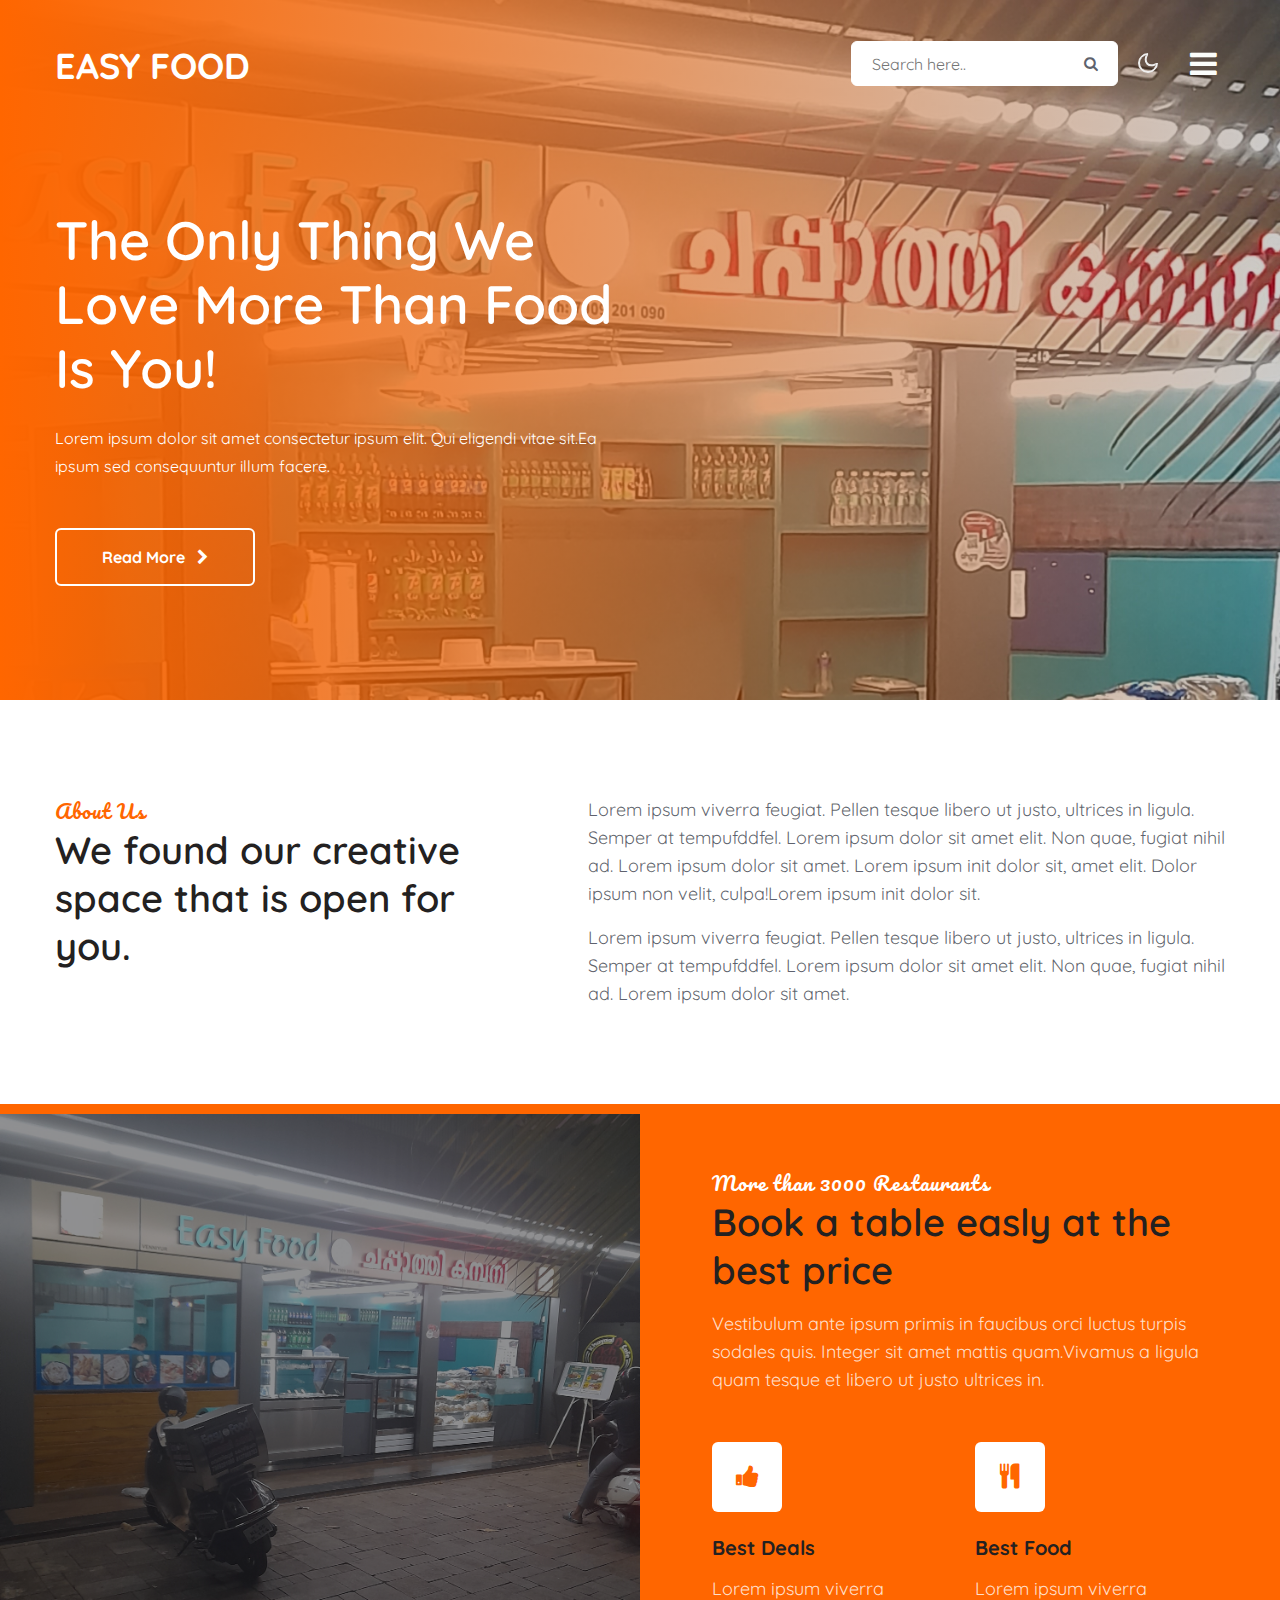
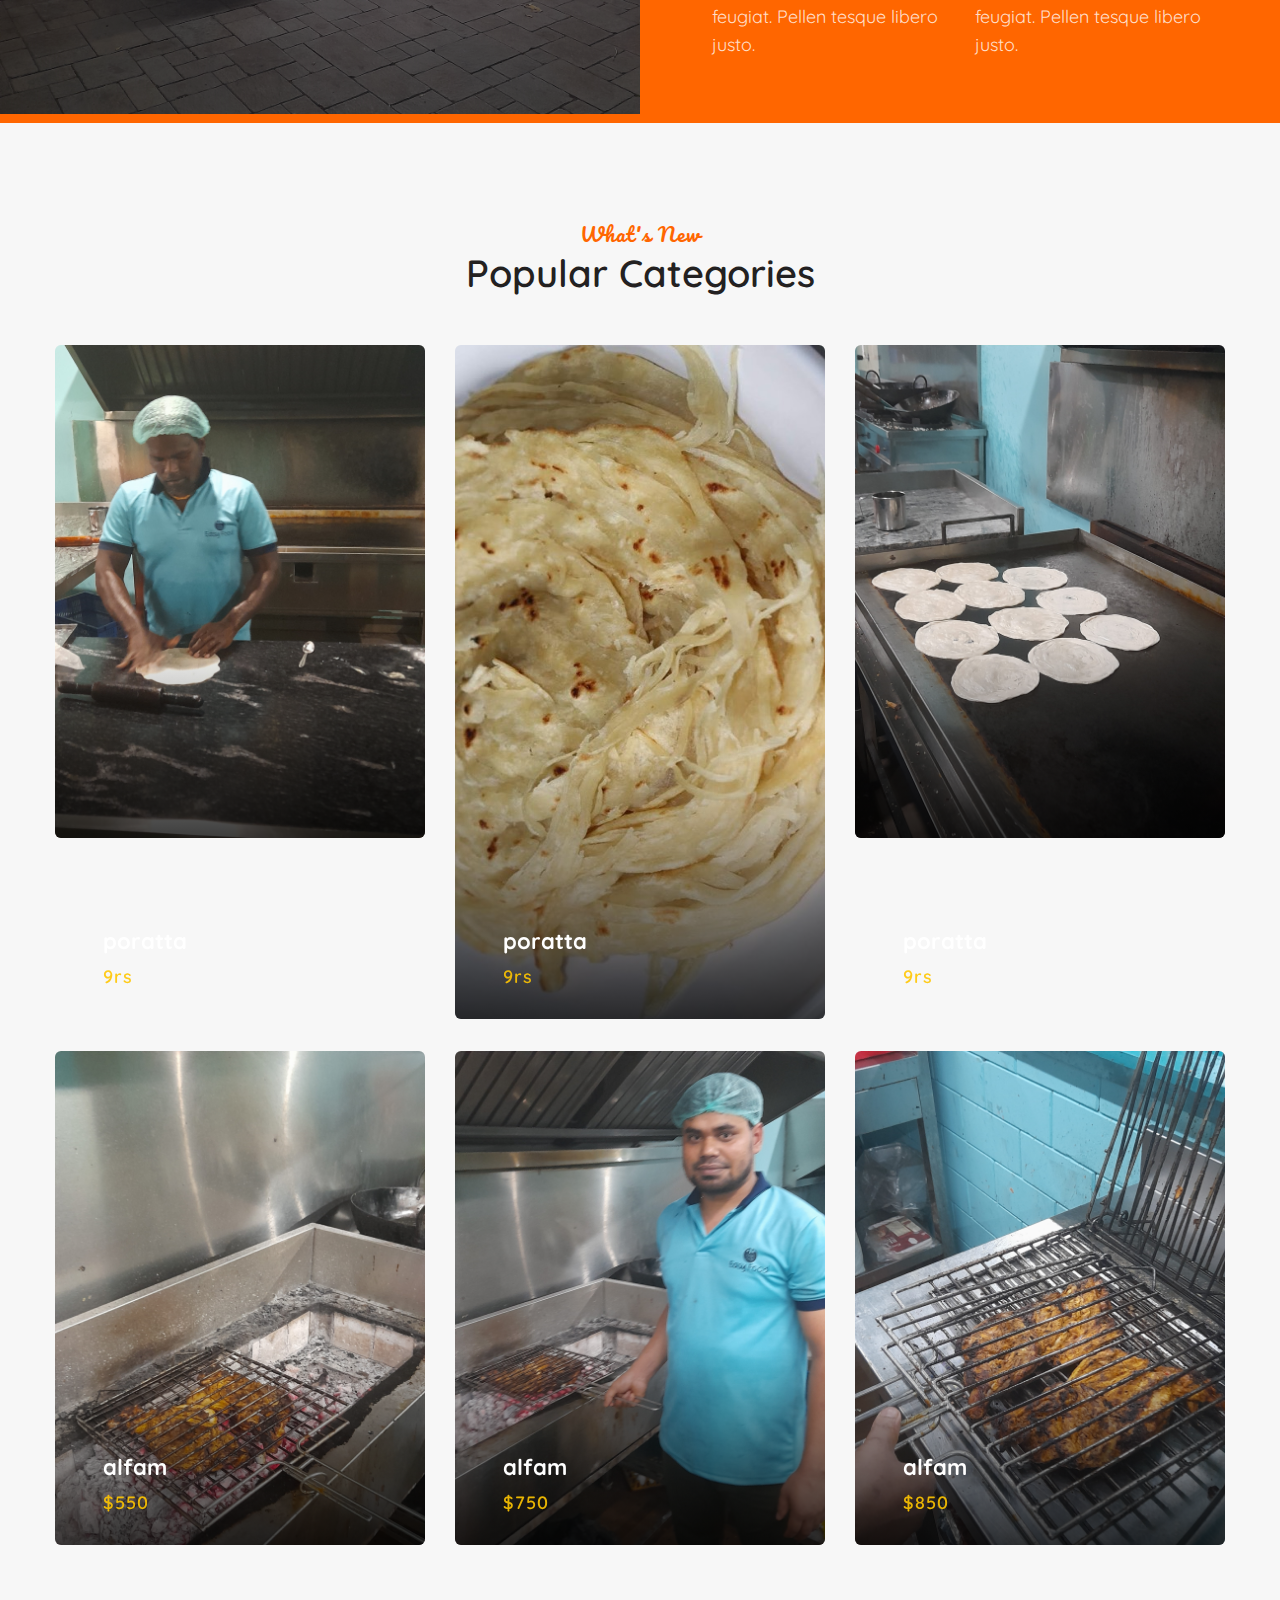
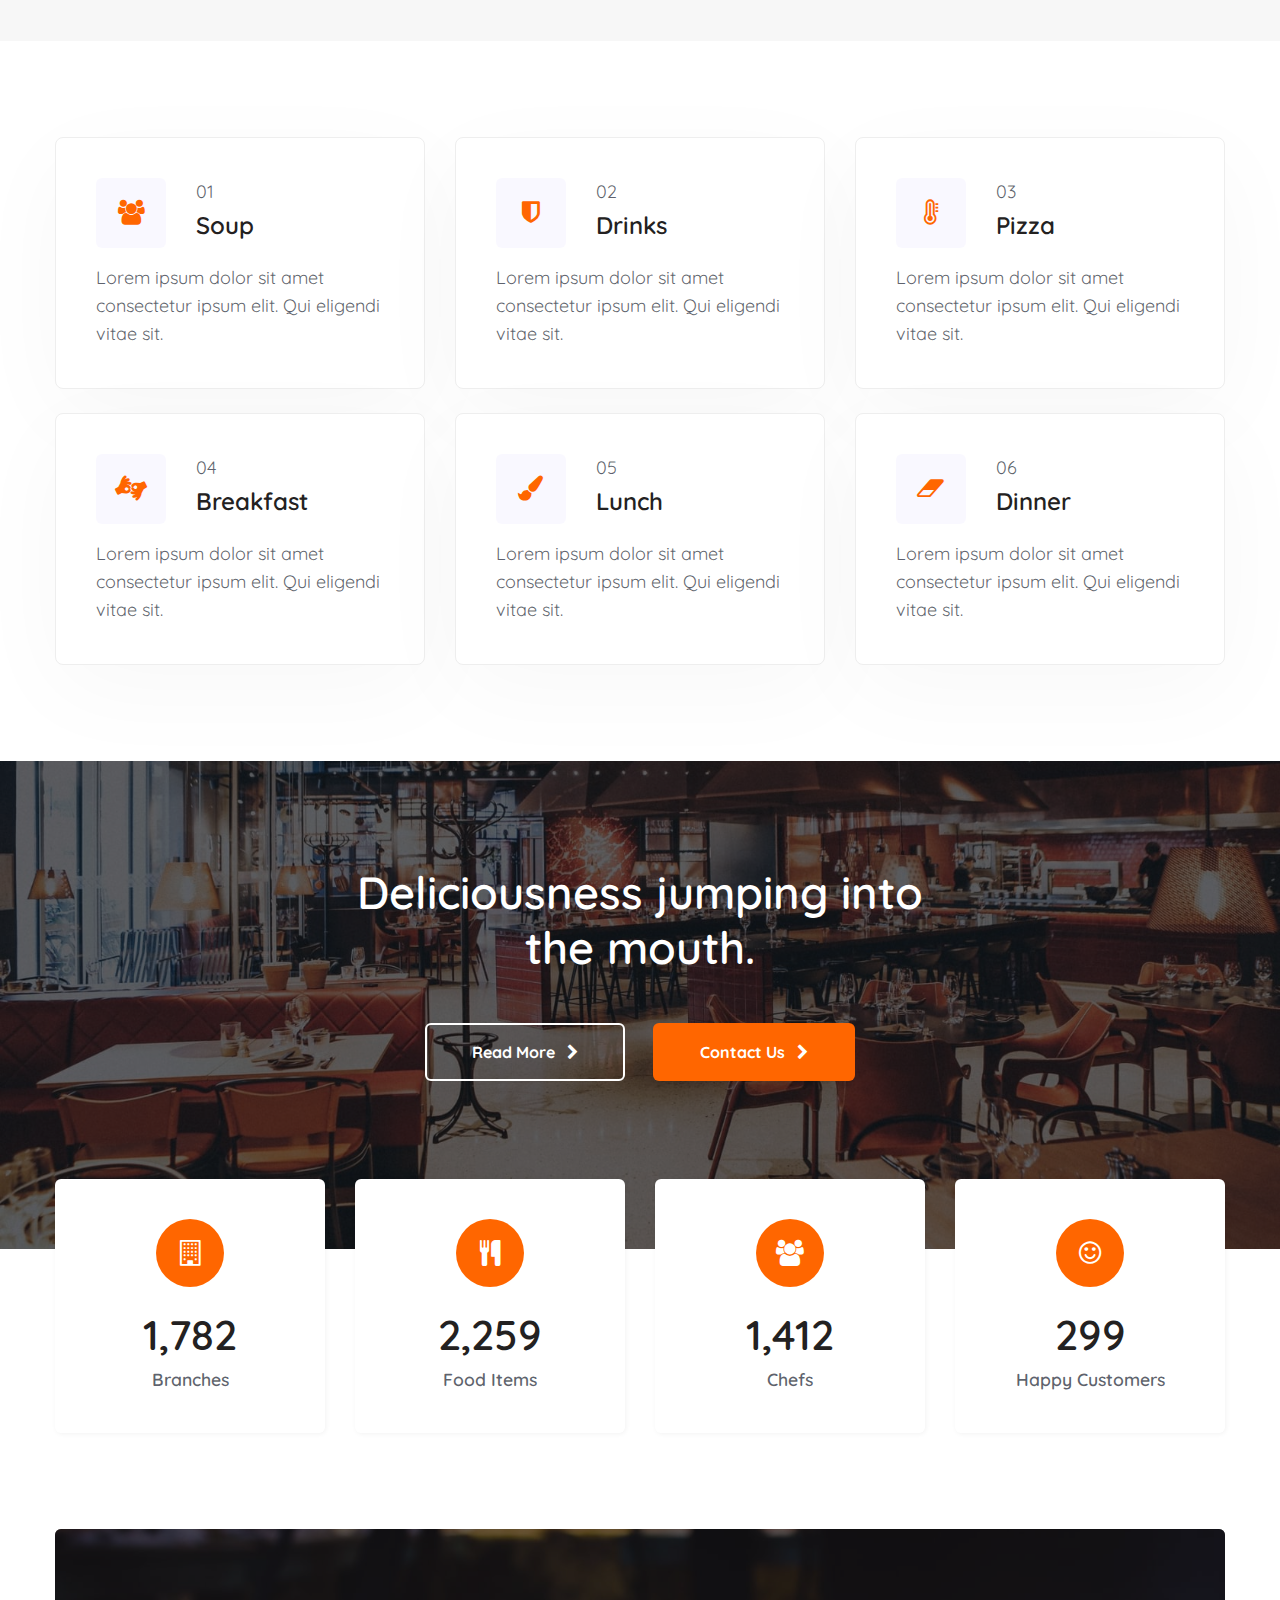
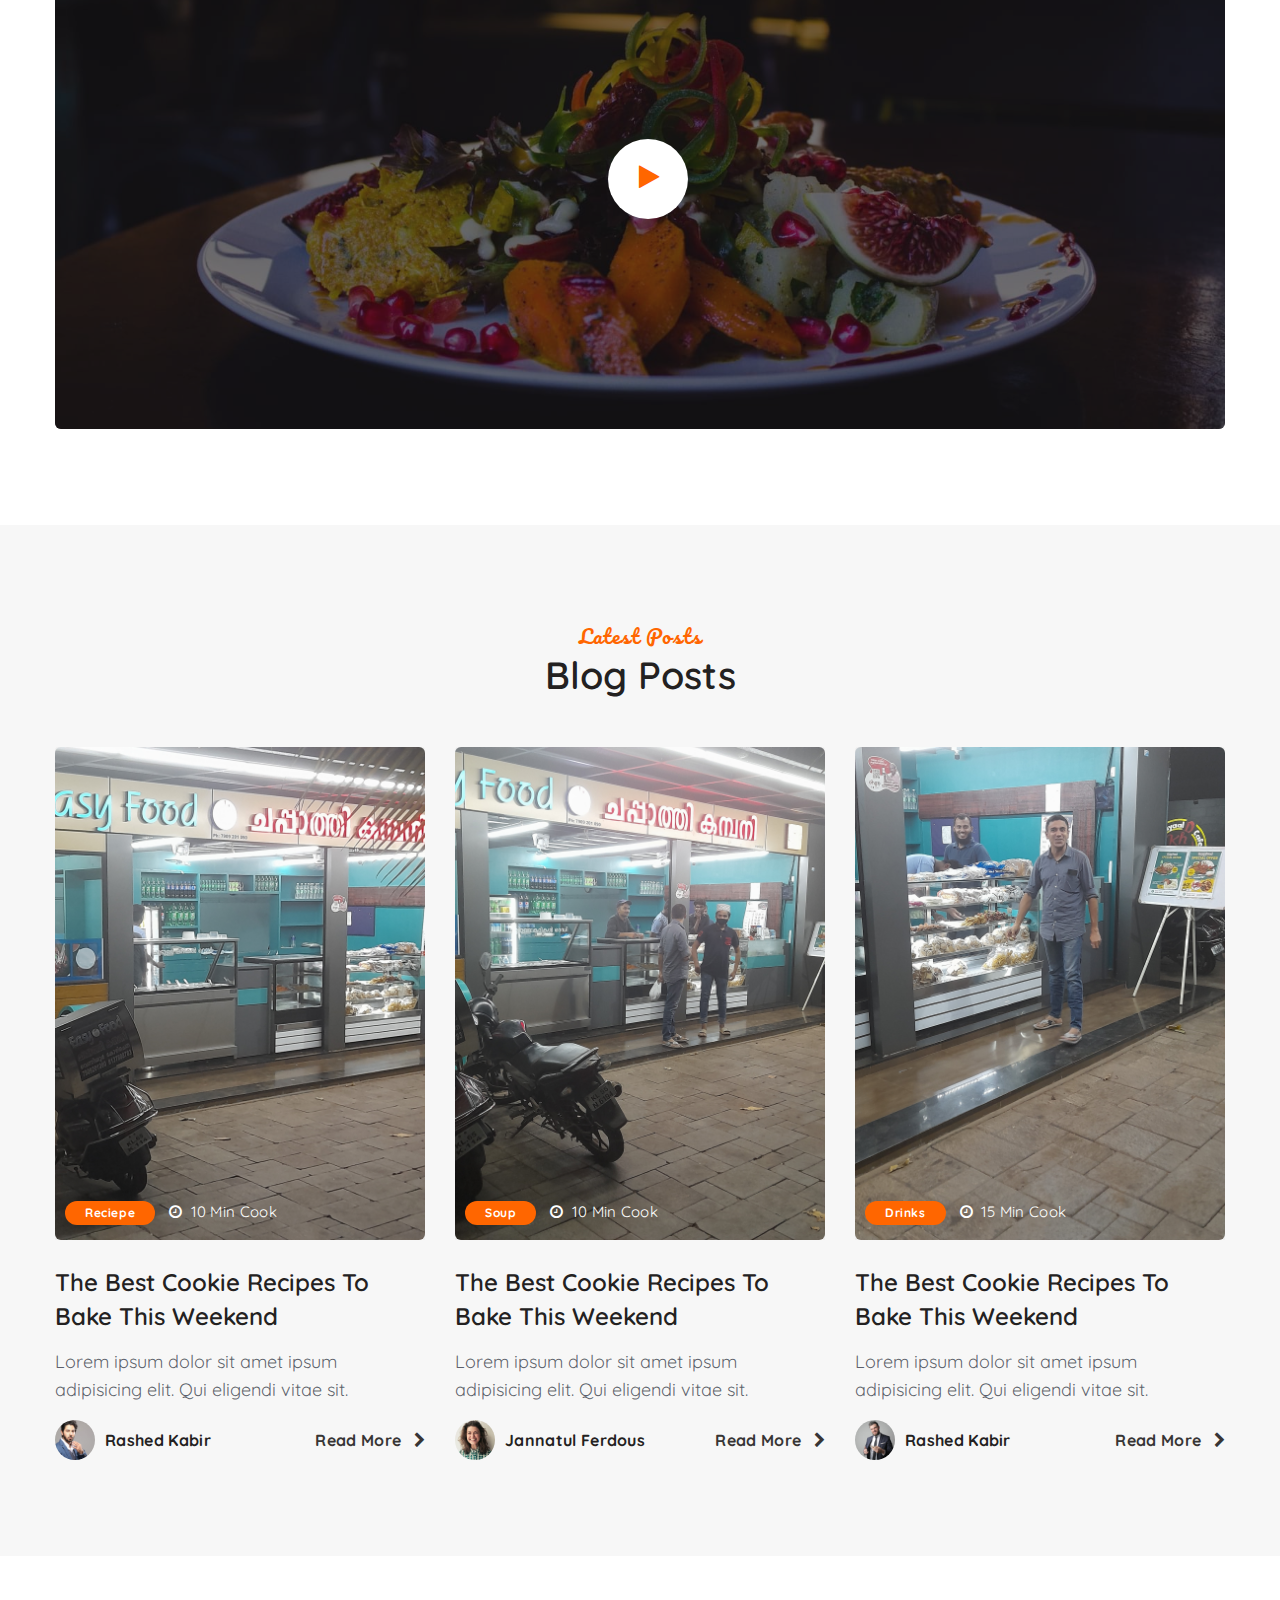
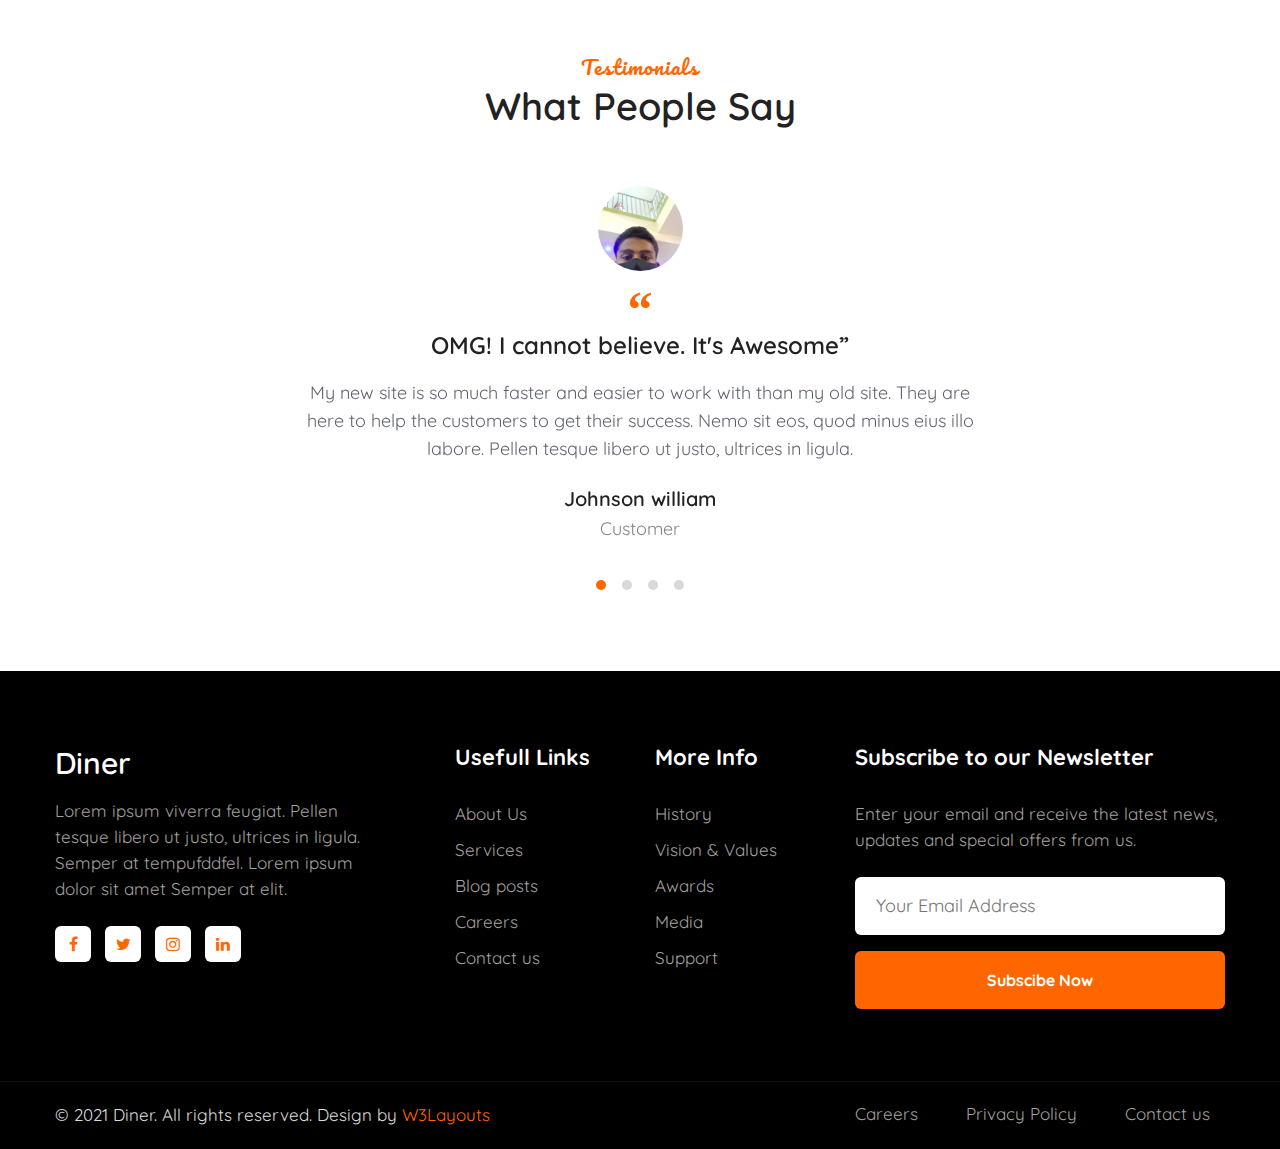
==== index.html @ bfab679a "Add files via upload" ====
<!--
Author: W3layouts
Author URL: http://w3layouts.com
-->
<!doctype html>
<html lang="zxx">

<head>
  <!-- Required meta tags -->
  <meta charset="utf-8">
  <meta name="viewport" content="width=device-width, initial-scale=1, shrink-to-fit=no">
  <title>Diner Restaurants Category Bootstrap Responsive Web Template | Home :: W3Layouts </title>
  <link href="//fonts.googleapis.com/css2?family=Pacifico&display=swap" rel="stylesheet">
  <link href="//fonts.googleapis.com/css2?family=Quicksand:wght@300;400;500;600;700&display=swap"
    rel="stylesheet">
  <!--/Template-CSS -->
  <link rel="stylesheet" href="assets/css/nav-overlay.css">
  <link rel="stylesheet" href="assets/css/style-starter.css">
  <!--//Template-CSS -->
</head>

<body>
  <!--/banner-with-header-->
  <section class="w3lhny-banner" id="home">
    <div class="container">
      <div class="w3_hny_header">
        <div class="w3_hnyits_logo">
          <h1><a class="logo-brand" href="index.html">EASY FOOD </a></h1>
        </div>
        <div class="w3menu-right-content">
          <div class="search-bar">
            <!--/search-right-->
            <form class="search position-relative">
              <input type="search" class="search__input" name="search" placeholder="Search here.." onload="equalWidth()"
                required="">
              <span class="fa fa-search search__icon"></span>
            </form>
            <!--//search-right-->
          </div>
          <div class="w3_menu text-center">
            <!-- toggle switch for light and dark theme -->
            <div class="mobile-position">
              <nav class="navigation">
                <div class="theme-switch-wrapper">
                  <label class="theme-switch" for="checkbox">
                    <input type="checkbox" id="checkbox">
                    <div class="mode-container">
                      <i class="gg-sun"></i>
                      <i class="gg-moon"></i>
                    </div>
                  </label>
                </div>
              </nav>
            </div>
            <!-- //toggle switch for light and dark theme -->
            </nav>
          </div>
          <div class="mobile-nav-button text-center">
            <button id="trigger-overlay" type="button"><i class="fa fa-bars" aria-hidden="true"></i></button>
          </div>
        </div>
        <div class="overlay overlay-scale">
          <button type="button" class="overlay-close"><i class="fa fa-times" aria-hidden="true"></i></button>

          <nav>
            <ul>
              <li><a href="index.html" class="active">Home</a></li>
              <li><a href="about.html">About</a></li>
              <li><a href="services.html">Services</a></li>
              <li><a href="contact.html">Contact</a></li>
            </ul>
          </nav>
        </div>
      </div>
      <!--/bannerhny-info-->
      <div class="bannerhny-info">
        <h3 class="mb-4">The only thing we love more than food is you!</h3>
        <div class="separatorhny"></div>
        <p class="pr-lg-5 mt-md-4 mt-3">Lorem ipsum dolor sit amet consectetur ipsum elit. Qui eligendi vitae sit.Ea
          ipsum sed consequuntur illum facere.
        </p>
        <a class="btn btn-white mt-sm-5 mt-4 mr-2" href="about.html">
          Read More <span class="fa fa-chevron-right ml-2" aria-hidden="true"></span></a>
      </div>
      <!--/bannerhny-info-->
    </div>
  </section>
  <!--//banner-with-header-->
  <!-- /content-1-->
  <div class="w3l-content-1 py-5">
    <div class="container py-md-5">
      <div class="row content-1-grids">
        <div class="col-lg-5 content-1-left">
          <div class="header-title">
            <h6 class="title-subhny">About Us</h6>
            <h3 class="title-w3l mb-4">
              We found our creative space that is open for you.
            </h3>
          </div>
        </div>
        <div class="col-lg-7 content-1-right pl-lg-5 mt-lg-0 mt-3">
          <p class="">Lorem ipsum viverra feugiat. Pellen tesque libero ut justo,
            ultrices in ligula. Semper at tempufddfel. Lorem ipsum dolor sit amet
            elit. Non quae, fugiat nihil ad. Lorem ipsum dolor sit amet. Lorem ipsum init
            dolor sit, amet elit. Dolor ipsum non velit, culpa!Lorem ipsum init dolor sit.
          </p>
          <p class="mt-3">Lorem ipsum viverra feugiat. Pellen tesque libero ut justo,
            ultrices in ligula. Semper at tempufddfel. Lorem ipsum dolor sit amet
            elit. Non quae, fugiat nihil ad. Lorem ipsum dolor sit amet.
          </p>
        </div>
      </div>
    </div>
  </div>
  <!-- //content-1-->
  <!--/w3l-agents-block-->
  <div class="w3l-agent-block" id="why">
    <div class="container-fluid px-lg-0">
      <div class="row align-items-center no-gutters">
        <div class="col-lg-6 px-lg-0 pt-lg-0 pt-5">
          <div class="agent-block-image">

          </div>
        </div>
        <div class="col-lg-6 px-lg-4 py-lg-3 py-4">
          <div class="agent-block-image-inf p-md-5 p-3">
            <h6 class="title-subhny two">More than 3000 Restaurants</h6>
            <h3 class="title-w3l two">
              Book a table easly at the best price</h3>
            <p class="my-3"> Vestibulum ante ipsum primis in faucibus orci luctus
              turpis sodales quis. Integer sit amet mattis quam.Vivamus a ligula quam tesque et libero ut justo ultrices
              in.</p>

            <div class="subscribe-cat mt-5">
              <div class="subscribe-cat-gd">
                <div class="icon mb-4">
                  <span class="fa fa-thumbs-up"></span>
                </div>
                <a href="#" class="subscribe-cat-link">Best Deals</a>
                <p class="mt-2">Lorem ipsum viverra feugiat. Pellen tesque libero justo.</p>
              </div>

              <div class="subscribe-cat-gd">
                <div class="icon mb-4">
                  <span class="fa fa-cutlery"></span>
                </div>
                <a href="#" class="subscribe-cat-link">Best Food</a>
                <p class="mt-2">Lorem ipsum viverra feugiat. Pellen tesque libero justo.</p>
              </div>

            </div>
          </div>
        </div>
      </div>
    </div>
  </div>
  <!--//w3l-agents-block-->
  <section class="w3l-res-categories py-5">
    <div class="container py-md-5 py-2">
      <div class="header-title text-center">
        <h6 class="title-subhny">What's New</h6>
        <h3 class="title-w3l mb-lg-5">
          Popular Categories
        </h3>
      </div>
      <div class="res-categories-grids row">
        <div class="col-lg-4 col-6 content-left-sec gal-slide-grid mt-lg-0 mt-4">
          <div class="gal-slide-img">
            <a href="#"><img src="assets/images/image3.jpg" class="img img-fluid" alt=""></a>
          </div>
          <div class="gal-slide-info p-md-5 p-4">
            <a href="#">
              <h4 class="mt-4 mb-0">poratta</h4>
            </a>
            <h6 class="mt-sm-2 mt-1"><span>9rs</span></h6>
          </div>
        </div>
        <div class="col-lg-4 col-6 content-left-sec gal-slide-grid mt-lg-0 mt-4">
          <div class="gal-slide-img">
            <a href="#"><img src="assets/images/poratta.jpg" class="img img-fluid" alt=""></a>
          </div>
          <div class="gal-slide-info p-md-5 p-4">
            <a href="#">
              <h4 class="mt-4 mb-0">poratta</h4>
            </a>
            <h6 class="mt-sm-2 mt-1"><span>9rs</span></h6>
          </div>
        </div>
        <div class="col-lg-4 col-6 content-left-sec gal-slide-grid mt-lg-0 mt-4">
          <div class="gal-slide-img">
            <a href="#"><img src="assets/images/image4.jpg" class="img img-fluid" alt=""></a>
          </div>
          <div class="gal-slide-info p-md-5 p-4">
            <a href="#">
              <h4 class="mt-4 mb-0">poratta</h4>
            </a>
            <h6 class="mt-sm-2 mt-1"><span>9rs</span></h6>
          </div>
        </div>
        <div class="col-lg-4 col-6 content-left-sec gal-slide-grid mt-4 pt-lg-2">
          <div class="gal-slide-img">
            <a href="#"><img src="assets/images/image6.jpg" class="img img-fluid" alt=""></a>
          </div>
          <div class="gal-slide-info p-md-5 p-4">
            <a href="#">
              <h4 class="mt-4 mb-0">alfam</h4>
            </a>
            <h6 class="mt-sm-2 mt-1"><span>$550</span></h6>
          </div>
        </div>
        <div class="col-lg-4 col-6 content-left-sec gal-slide-grid mt-4 pt-lg-2">
          <div class="gal-slide-img">
            <a href="#"><img src="assets/images/image5.jpg" class="img img-fluid" alt=""></a>
          </div>
          <div class="gal-slide-info p-md-5 p-4">
            <a href="#">
              <h4 class="mt-4 mb-0">alfam</h4>
            </a>
            <h6 class="mt-sm-2 mt-1"><span>$750</span></h6>
          </div>
        </div>
        <div class="col-lg-4 col-6 content-left-sec gal-slide-grid mt-4 pt-lg-2">
          <div class="gal-slide-img">
            <a href="#"><img src="assets/images/image7.jpg" class="img img-fluid" alt=""></a>
          </div>
          <div class="gal-slide-info p-md-5 p-4">
            <a href="#">
              <h4 class="mt-4 mb-0">alfam</h4>
            </a>
            <h6 class="mt-sm-2 mt-1"><span>$850</span></h6>
          </div>
        </div>
      </div>
    </div>
  </section>

  <!-- /home-services-->
  <section id="features" class="home-services py-5">
    <div class="container py-lg-5 py-md-3 py-3">
      <div class="row">
        <div class="col-lg-4 col-md-6 col-sm-12">
          <div class="box-wrap">
            <div class="box-wrap-grid">
              <div class="icon">
                <span class="fa fa-users"></span>
              </div>
              <div class="info">
                <p>01</p>
                <h4><a href="#url">Soup</a></h4>
              </div>
            </div>
            <p class="mt-3">Lorem ipsum dolor sit amet consectetur ipsum elit. Qui eligendi vitae sit.</p>
          </div>
        </div>
        <div class="col-lg-4 col-md-6 col-sm-12 mt-md-0 mt-4">
          <div class="box-wrap">
            <div class="box-wrap-grid">
              <div class="icon">
                <span class="fa fa-shield"></span>
              </div>
              <div class="info">
                <p>02</p>
                <h4><a href="#url">Drinks</a></h4>

              </div>
            </div>
            <p class="mt-3">Lorem ipsum dolor sit amet consectetur ipsum elit. Qui eligendi vitae sit.</p>
          </div>
        </div>
        <div class="col-lg-4 col-md-6 col-sm-12 mt-lg-0 mt-4">
          <div class="box-wrap">
            <div class="box-wrap-grid">
              <div class="icon">
                <span class="fa fa-thermometer-full"></span>
              </div>
              <div class="info">
                <p>03</p>
                <h4><a href="#url">Pizza</a></h4>
              </div>
            </div>
            <p class="mt-3">Lorem ipsum dolor sit amet consectetur ipsum elit. Qui eligendi vitae sit.</p>
          </div>
        </div>
        <div class="col-lg-4 col-md-6 col-sm-12 mt-4">
          <div class="box-wrap">
            <div class="box-wrap-grid">
              <div class="icon">
                <span class="fa fa-american-sign-language-interpreting"></span>
              </div>
              <div class="info">
                <p>04</p>
                <h4><a href="#url">Breakfast</a></h4>
              </div>
            </div>
            <p class="mt-3">Lorem ipsum dolor sit amet consectetur ipsum elit. Qui eligendi vitae sit.</p>
          </div>
        </div>
        <div class="col-lg-4 col-md-6 col-sm-12 mt-4">
          <div class="box-wrap">
            <div class="box-wrap-grid">
              <div class="icon">
                <span class="fa fa-paint-brush"></span>
              </div>
              <div class="info">
                <p>05</p>
                <h4><a href="#url">Lunch</a></h4>
              </div>
            </div>
            <p class="mt-3">Lorem ipsum dolor sit amet consectetur ipsum elit. Qui eligendi vitae sit.</p>
          </div>
        </div>
        <div class="col-lg-4 col-md-6 col-sm-12 mt-4">
          <div class="box-wrap">
            <div class="box-wrap-grid">
              <div class="icon">
                <span class="fa fa-eraser"></span>
              </div>
              <div class="info">
                <p>06</p>
                <h4><a href="#url">Dinner</a></h4>
              </div>
            </div>
            <p class="mt-3">Lorem ipsum dolor sit amet consectetur ipsum elit. Qui eligendi vitae sit.</p>
          </div>
        </div>
      </div>
    </div>
  </section>
  <!-- //home-services -->
  <!-- middle -->
  <div class="middle py-5">
    <div class="container pt-lg-2 pb-lg-4 py-4">
      <div class="welcome-left text-center py-lg-5">
        <h3 class="hny-title px-lg-5">Deliciousness jumping into the mouth.</h3>
        <div class="middle-buttons pb-lg-5">
          <a href="about.html" class="btn btn-style btn-white mt-sm-5 mt-4 mr-lg-4 mr-2">Read More <span
              class="fa fa-chevron-right ml-2" aria-hidden="true"></span></a>
          <a href="contact.html" class="btn btn-style btn-primary mt-sm-5 mt-4">Contact Us <span
              class="fa fa-chevron-right ml-2" aria-hidden="true"></span></a>
        </div>
      </div>
    </div>
  </div>
  <!-- //middle -->
  <!-- stats -->
  <section class="w3_stats py-lg-0 py-md-5 py-4" id="stats">
    <div class="container">
      <div class="w3-stats">
        <div class="row">
          <div class="col-md-3 col-6 mt-md-0 mt-4">
            <div class="counter">
              <span class="fa fa-building-o"></span>
              <div class="timer count-title count-number mt-3" data-to="15100" data-speed="1500"></div>
              <p class="count-text">Branches</p>
            </div>
          </div>
          <div class="col-md-3 col-6 mt-md-0 mt-4">
            <div class="counter">
              <span class="fa fa-cutlery"></span>
              <div class="timer count-title count-number mt-3" data-to="19256" data-speed="1500"></div>
              <p class="count-text ">Food Items</p>
            </div>
          </div>
          <div class="col-md-3 col-6 mt-md-0 mt-4">
            <div class="counter">
              <span class="fa fa-users"></span>
              <div class="timer count-title count-number mt-3" data-to="12100" data-speed="1500"></div>
              <p class="count-text">Chefs</p>
            </div>
          </div>
          <div class="col-md-3 col-6 mt-md-0 mt-4">
            <div class="counter">
              <span class="fa fa-smile-o"></span>
              <div class="timer count-title count-number mt-3" data-to="2560" data-speed="1500"></div>
              <p class="count-text">Happy Customers</p>
            </div>
          </div>
        </div>
      </div>
    </div>
  </section>
  <!-- //stats -->
  <!-- home page video popup section -->
  <section class="w3l-videohny" id="video">
    <div class="new-block py-5">
      <div class="container py-lg-5">
        <div class="history-info position-relative">
          <!--//video-->
          <a href="#small-dialog" class="popup-with-zoom-anim play-view text-center pl-3">
            <span class="video-play-icon">
              <span class="fa fa-play"></span>
            </span>
          </a>

          <!-- dialog itself, mfp-hide class is required to make dialog hidden -->
          <div id="small-dialog" class="zoom-anim-dialog mfp-hide">
            <iframe src="" allowfullscreen></iframe>" frameborder="0" allow="autoplay; fullscreen"
              allowfullscreen></iframe>
          </div>
          <!--//video-->
        </div>

        <!-- dialog itself, mfp-hide class is required to make dialog hidden -->
        <div id="small-dialog" class="zoom-anim-dialog mfp-hide">
          <iframe src="https://player.vimeo.com/video/305185528" frameborder="0" allow="autoplay; fullscreen"
            allowfullscreen></iframe>
        </div>
      </div>
    </div>
  </section>
  <!-- //home page video popup section -->
  <!--/blog-posts-->
  <section class="w3l-blogposts py-5" id="blogs">
    <div class="container py-md-5 py-2">
      <div class="header-title text-center">
        <h6 class="title-subhny">Latest Posts</h6>
        <h3 class="title-w3l">
          Blog Posts
        </h3>
      </div>
      <div class="row">
        <div class="col-lg-4 col-md-6 item mt-5">
          <div class="card">
            <div class="card-header p-0 position-relative">
              <a href="blog-single.html">
                <img class="card-img-bottom d-block radius-image" src="assets/images/image1 (2).jpg" alt="Card image cap">
              </a>
              <div class="post-pos">
                <a href="#reciepe" class="receipe green">Reciepe</a>
                <span class="meta-info meta-info-custom">
                  <span class="fa fa-clock-o mr-2" aria-hidden="true"></span>10 Min Cook
                </span>
              </div>
            </div>
            <div class="card-body p-0 blog-details">
              <a href="blog-single.html" class="blog-desc">The Best Cookie Recipes To Bake This Weekend
              </a>
              <p>Lorem ipsum dolor sit amet ipsum adipisicing elit. Qui eligendi
                vitae sit.</p>
              <div class="p-footer mt-3">
                <div class="p-meta-info">
                  <a href="#img" class="post-img-anchor">
                    <img src="assets/images/team1.jpg" alt="" class="post-img radius-img img-fluid">
                  </a>
                  <a href="#url">Rashed Kabir</a>
                </div>
                <a href="#read" class="read">Read More <span class="fa fa-chevron-right ml-2"
                    aria-hidden="true"></span></a>
              </div>
            </div>
          </div>
        </div>
        <div class="col-lg-4 col-md-6 item mt-5">
          <div class="card">
            <div class="card-header p-0 position-relative">
              <a href="blog-single.html">
                <img class="card-img-bottom d-block radius-image" src="assets/images/image8.jpg" alt="Card image cap">
              </a>
              <div class="post-pos">
                <a href="#reciepe" class="receipe green">Soup</a>
                <span class="meta-info meta-info-custom">
                  <span class="fa fa-clock-o mr-2" aria-hidden="true"></span>10 Min Cook
                </span>
              </div>
            </div>
            <div class="card-body p-0 blog-details">
              <a href="blog-single.html" class="blog-desc">The Best Cookie Recipes To Bake This Weekend
              </a>
              <p>Lorem ipsum dolor sit amet ipsum adipisicing elit. Qui eligendi
                vitae sit.</p>
              <div class="p-footer mt-3">
                <div class="p-meta-info">
                  <a href="#img" class="post-img-anchor">
                    <img src="assets/images/team2.jpg" alt="" class="post-img radius-img img-fluid">
                  </a>
                  <a href="#url">Jannatul Ferdous</a>
                </div>
                <a href="#read" class="read">Read More <span class="fa fa-chevron-right ml-2"
                    aria-hidden="true"></span></a>
              </div>
            </div>
          </div>
        </div>
        <div class="col-lg-4 col-md-6 item mt-5">
          <div class="card">
            <div class="card-header p-0 position-relative">
              <a href="blog-single.html">
                <img class="card-img-bottom d-block radius-image" src="assets/images/image9.jpg" alt="Card image cap">
              </a>
              <div class="post-pos">
                <a href="#reciepe" class="receipe green">Drinks</a>
                <span class="meta-info meta-info-custom">
                  <span class="fa fa-clock-o mr-2" aria-hidden="true"></span>15 Min Cook
                </span>
              </div>
            </div>
            <div class="card-body p-0 blog-details">
              <a href="blog-single.html" class="blog-desc">The Best Cookie Recipes To Bake This Weekend
              </a>
              <p>Lorem ipsum dolor sit amet ipsum adipisicing elit. Qui eligendi
                vitae sit.</p>
              <div class="p-footer mt-3">
                <div class="p-meta-info">
                  <a href="#img" class="post-img-anchor">
                    <img src="assets/images/team3.jpg" alt="" class="post-img radius-img img-fluid">
                  </a>
                  <a href="#url">Rashed Kabir</a>
                </div>
                <a href="#read" class="read">Read More <span class="fa fa-chevron-right ml-2"
                    aria-hidden="true"></span></a>
              </div>
            </div>
          </div>
        </div>
      </div>
    </div>
  </section>
  <!--//blog-posts-->
  <!-- testimonials section -->
  <section class="w3l-clients w3l-agency-test" id="testimonials">
    <div class="midd-w3 py-5">
      <div class="container py-lg-5 py-md-3">
        <div class="header-title text-center">
          <h6 class="title-subhny">Testimonials</h6>
          <h3 class="title-w3l mb-5">
            What People Say
          </h3>
        </div>
        <div id="owl-agency" class="owl-carousel owl-theme py-2 mb-4 text-center">
          <div class="item">
            <div class="testimonial-content">
              <div class="testimonial">
                <a class="comment-img" href="#url"><img src="assets/images/image10.jpeg" class="img-responsive"
                    alt="placeholder image"></a>
                <blockquote>
                  <q>OMG! I cannot believe. It's Awesome</q>
                </blockquote>
                <p>My new site is so much faster and easier to work with than my old site. They are here to
                  help the customers to get their success. Nemo sit eos, quod minus eius illo labore.
                  Pellen tesque libero ut justo, ultrices in ligula.</p>
                <div class="text-center mt-4">
                  <div class="people-info align-self">
                    <h3>Johnson william</h3>
                    <p class="indentity text-center">Customer</p>
                  </div>
                </div>
              </div>
            </div>
          </div>
          <div class="item">
            <div class="testimonial-content">
              <div class="testimonial">
                <a class="comment-img" href="#url"><img src="assets/images/team2.jpg" class="img-responsive"
                    alt="placeholder image"></a>
                <blockquote>
                  <q>Simply the best. Better than all the rest.</q>
                </blockquote>
                <p>My new site is so much faster and easier to work with than my old site. They are here to
                  help the customers to get their success. Nemo sit eos, quod minus eius illo labore.
                  Pellen tesque libero ut justo, ultrices in ligula.</p>
                <div class="text-center mt-4">
                  <div class="people-info align-self">
                    <h3>Alexander sakura</h3>
                    <p class="indentity text-center">Customer</p>
                  </div>
                </div>
              </div>
            </div>
          </div>
          <div class="item">
            <div class="testimonial-content">
              <div class="testimonial">
                <a class="comment-img" href="#url"><img src="assets/images/team3.jpg" class="img-responsive"
                    alt="placeholder image"></a>
                <blockquote>
                  <q>OMG! I cannot believe. It's Awesome</q>
                </blockquote>
                <p>My new site is so much faster and easier to work with than my old site. They are here to
                  help the customers to get their success. Nemo sit eos, quod minus eius illo labore.
                  Pellen tesque libero ut justo, ultrices in ligula.</p>
                <div class="text-center mt-4">
                  <div class="people-info align-self">
                    <h3>John wilson</h3>
                    <p class="indentity text-center">Customer</p>
                  </div>
                </div>
              </div>
            </div>
          </div>
          <div class="item">
            <div class="testimonial-content">
              <div class="testimonial">
                <a class="comment-img" href="#url"><img src="assets/images/team4.jpg" class="img-responsive"
                    alt="placeholder image"></a>
                <blockquote>
                  <q>OMG! I cannot believe. It's Awesome</q>
                </blockquote>
                <p>My new site is so much faster and easier to work with than my old site. They are here to
                  help the customers to get their success. Nemo sit eos, quod minus eius illo labore.
                  Pellen tesque libero ut justo, ultrices in ligula.</p>
                <div class="text-center mt-4">
                  <div class="people-info align-self">
                    <h3>Julia sakura</h3>
                    <p class="indentity text-center">Customer</p>
                  </div>
                </div>
              </div>
            </div>
          </div>
        </div>
      </div>
    </div>
  </section>
  <!-- //testimonials section -->
  <!-- footer -->
  <section class="w3l-footer-29-main">
    <div class="footer-29 py-5">
      <div class="container py-lg-4">
        <div class="row footer-top-29">
          <div class="col-lg-4 col-md-6 col-sm-7 footer-list-29 footer-1 pr-lg-5">
            <div class="footer-logo mb-3">
              <h2><a class="navbar-brand" href="index.html">Diner</a></h2>
            </div>
            <p>Lorem ipsum viverra feugiat. Pellen tesque libero ut justo, ultrices in ligula. Semper at
              tempufddfel. Lorem ipsum dolor sit amet Semper at elit.</p>
            <div class="main-social-footer-29 mt-4">
              <a href="#facebook" class="facebook"><span class="fa fa-facebook"></span></a>
              <a href="#twitter" class="twitter"><span class="fa fa-twitter"></span></a>
              <a href="#instagram" class="instagram"><span class="fa fa-instagram"></span></a>
              <a href="#linkedin" class="linkedin"><span class="fa fa-linkedin"></span></a>
            </div>
          </div>
          <div class="col-lg-2 col-md-6 col-sm-5 col-6 footer-list-29 footer-2 mt-sm-0 mt-5">
            <ul>
              <h6 class="footer-title-29">Usefull Links</h6>
              <li><a href="about.html">About Us</a></li>
              <li><a href="services.html">Services</a></li>
              <li><a href="blog.html"> Blog posts</a></li>
              <li><a href="#careers"> Careers</a></li>
              <li><a href="contact.html">Contact us</a></li>
            </ul>
          </div>
          <div class="col-lg-2 col-md-6 col-sm-5 col-6 footer-list-29 footer-3 mt-lg-0 mt-5">
            <h6 class="footer-title-29">More Info</h6>
            <ul>
              <li><a href="#history">History</a></li>
              <li><a href="#vision">Vision & Values</a></li>
              <li><a href="#award">Awards</a></li>
              <li><a href="#media"> Media</a></li>
              <li><a href="#support"> Support</a></li>
            </ul>

          </div>
          <div class="col-lg-4 col-md-6 col-sm-7 footer-list-29 footer-4 mt-lg-0 mt-5">
            <h6 class="footer-title-29">Subscribe to our Newsletter </h6>
            <p>Enter your email and receive the latest news, updates and special offers from us.</p>
            <form action="#" class="subscribe mt-4" method="post">
              <input type="email" name="email" placeholder="Your Email Address" required="">
              <button class="btn btn-style btn-primary w-100 mt-3">Subscibe Now</button>
            </form>
          </div>
        </div>
      </div>
    </div>
  </section>
  <!-- //footer -->

  <!-- copyright -->
  <section class="w3l-copyright">
    <div class="container">
      <div class="row bottom-copies">
        <p class="col-lg-8 copy-footer-29">© 2021 Diner. All rights reserved. Design by <a href="/https://w3layouts.com/"
            target="_blank">
            W3Layouts</a></p>

        <div class="col-lg-4 footer-list-29">
          <ul class="d-flex text-lg-right">
            <li><a href="#careers"> Careers</a></li>
            <li class="mx-lg-5 mx-md-4 mx-3"><a href="#privacymy-lg-0 my-4">Privacy Policy</a></li>
            <li><a href="contact.html">Contact us</a></li>
          </ul>
        </div>

      </div>
    </div>

    <!-- move top -->
    <button onclick="topFunction()" id="movetop" title="Go to top">
      &#10548;
    </button>
    <script>
      // When the user scrolls down 20px from the top of the document, show the button
      window.onscroll = function () {
        scrollFunction()
      };

      function scrollFunction() {
        if (document.body.scrollTop > 20 || document.documentElement.scrollTop > 20) {
          document.getElementById("movetop").style.display = "block";
        } else {
          document.getElementById("movetop").style.display = "none";
        }
      }

      // When the user clicks on the button, scroll to the top of the document
      function topFunction() {
        document.body.scrollTop = 0;
        document.documentElement.scrollTop = 0;
      }
    </script>
    <!-- /move top -->
  </section>
  <!-- //copyright -->
  <!-- Template JavaScript -->
  <script src="assets/js/jquery-3.3.1.min.js"></script>
  <script src="assets/js/theme-change.js"></script>
  <!-- /nav -->
  <script src="assets/js/modernizr-2.6.2.min.js"></script>
  <script src="assets/js/classie.js"></script>
  <script src="assets/js/demo1.js"></script>
  <!-- //nav -->
  <!-- owl carousel -->
  <script src="assets/js/owl.carousel.js"></script>
  <!-- script for tesimonials carousel slider -->
  <script>
    $(document).ready(function () {
      $("#owl-agency").owlCarousel({
        loop: true,
        nav: false,
        margin: 50,
        responsiveClass: true,
        responsive: {
          0: {
            items: 1,
            nav: false
          },
          736: {
            items: 1,
            nav: false
          }
        }
      })
    })
  </script>
  <!-- //script for tesimonials carousel slider -->
  <!-- magnific popup -->
  <script src="assets/js/jquery.magnific-popup.min.js"></script>
  <script>
    $(document).ready(function () {
      $('.popup-with-zoom-anim').magnificPopup({
        type: 'inline',

        fixedContentPos: false,
        fixedBgPos: true,

        overflowY: 'auto',

        closeBtnInside: true,
        preloader: false,

        midClick: true,
        removalDelay: 300,
        mainClass: 'my-mfp-zoom-in'
      });

      $('.popup-with-move-anim').magnificPopup({
        type: 'inline',

        fixedContentPos: false,
        fixedBgPos: true,

        overflowY: 'auto',

        closeBtnInside: true,
        preloader: false,

        midClick: true,
        removalDelay: 300,
        mainClass: 'my-mfp-slide-bottom'
      });
    });
  </script>
  <!-- //magnific popup -->
  <!-- /counter-->
  <script src="assets/js/counter.js"></script>
  <!-- //counter-->
  <!--/MENU-JS-->
  <script>
    $(window).on("scroll", function () {
      var scroll = $(window).scrollTop();

      if (scroll >= 80) {
        $("#site-header").addClass("nav-fixed");
      } else {
        $("#site-header").removeClass("nav-fixed");
      }
    });

    //Main navigation Active Class Add Remove
    $(".navbar-toggler").on("click", function () {
      $("header").toggleClass("active");
    });
    $(document).on("ready", function () {
      if ($(window).width() > 991) {
        $("header").removeClass("active");
      }
      $(window).on("resize", function () {
        if ($(window).width() > 991) {
          $("header").removeClass("active");
        }
      });
    });
  </script>
  <!--//MENU-JS-->

  <script src="assets/js/bootstrap.min.js"></script>

</body>

</html>
---- assets/css/nav-overlay.css ----
/* Overlay style */
.overlay {
	position: fixed;
	width: 100%;
	height: 100%;
	top: 0;
	left: 0;
	z-index: 99999;
}

/* Overlay style */
.overlay {
	position: fixed;
	width: 100%;
	height: 100%;
	top: 0;
	left: 0;
	background: rgb(6 3 0 / 77%);
}

/* Overlay closing cross */
.overlay .overlay-close {
    width: 40px;
    height: 40px;
    position: absolute;
    right: 40px;
    top: 40px;
    overflow: hidden;
    border: none;
    background: var(--primary-color);
    color: #fff;
    border-radius: var(--border-radius);
}

button#trigger-overlay {
	outline: none;
	border: none;
	background: none;
	text-align: center;
	color: #fbfdfb;
	font-size: 1.95em;
	padding: 0 8px;
}

/* Menu style */
.overlay nav {
	text-align: center;
	position: relative;
	top: 50%;
	height: 60%;
	-webkit-transform: translateY(-50%);
	transform: translateY(-50%);
}
.overlay ul {
	list-style: none;
	padding: 0;
	margin: 0 auto;
	display: inline-block;
	height: 100%;
	position: relative;
}
.overlay ul li {
	display: block;
	-webkit-backface-visibility: hidden;
	backface-visibility: hidden;
    line-height:3em;
}
.overlay ul li a {
	font-size: 20px;
	font-weight: 600;
	display: block;
	color: #fff;
	-webkit-transition: color 0.2s;
	transition: color 0.2s;
}

.overlay ul li a:hover,
.overlay ul li a:focus {
	color:var(--primary-color);
}

/* Effects */
.overlay-scale {
	visibility: hidden;
	opacity: 0;
	-webkit-transform: scale(0.9);
	transform: scale(0.9);
	-webkit-transition: -webkit-transform 0.2s, opacity 0.2s, visibility 0s 0.2s;
	transition: transform 0.2s, opacity 0.2s, visibility 0s 0.2s;
}

.overlay-scale.open {
	visibility: visible;
	opacity: 1;
	-webkit-transform: scale(1);
	transform: scale(1);
	-webkit-transition: -webkit-transform 0.4s, opacity 0.4s;
	transition: transform 0.4s, opacity 0.4s;
}

@media screen and (max-height: 30.5em) {
	.overlay nav {
		height: 70%;
		font-size: 34px;
	}

	.overlay ul li {
		min-height: 34px;
	}
}
@media (max-width:767px) {
	.overlay ul li a {
		font-size: 16px;
	}
	.overlay ul li {
		line-height: 2.5em;
	}
}
@media (max-width:600px) {
	.overlay ul li a {
		font-size: 16px;
	}
	.overlay ul li {
		line-height: 2.2em;
	}
}
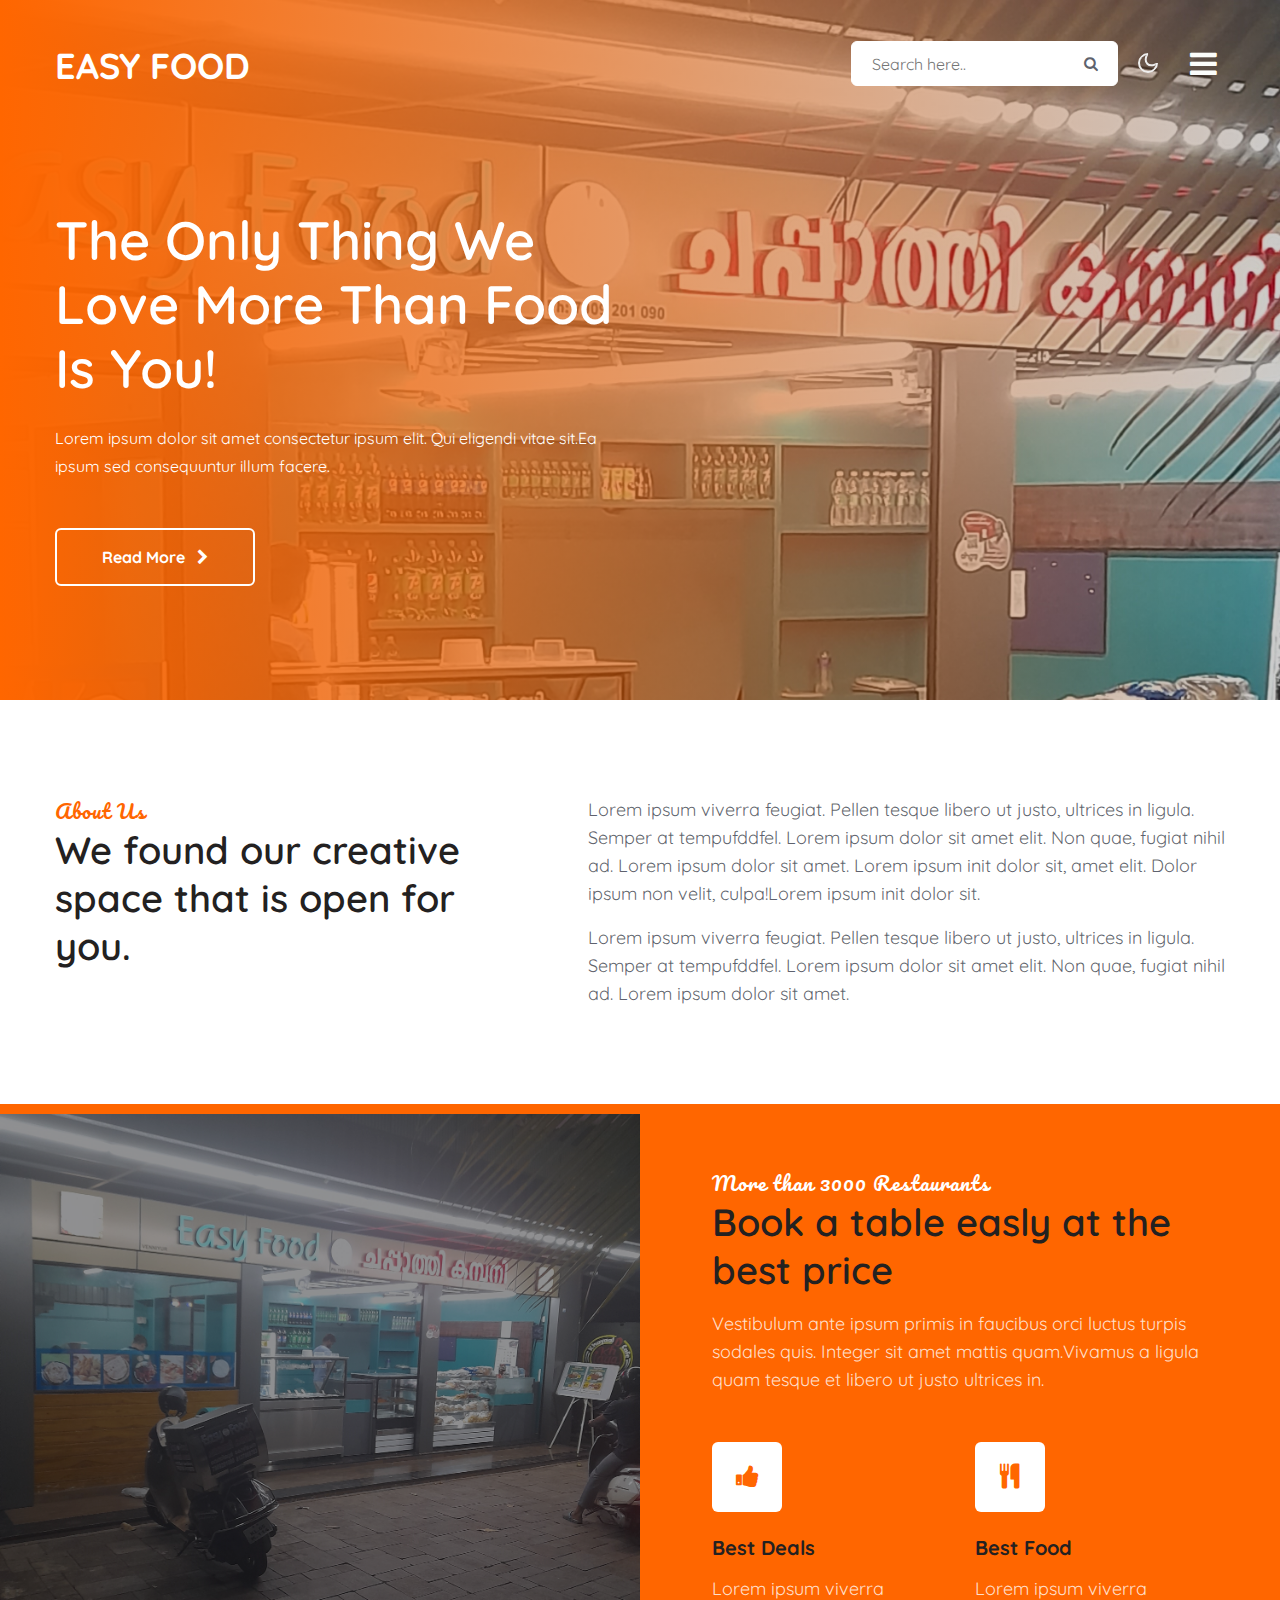
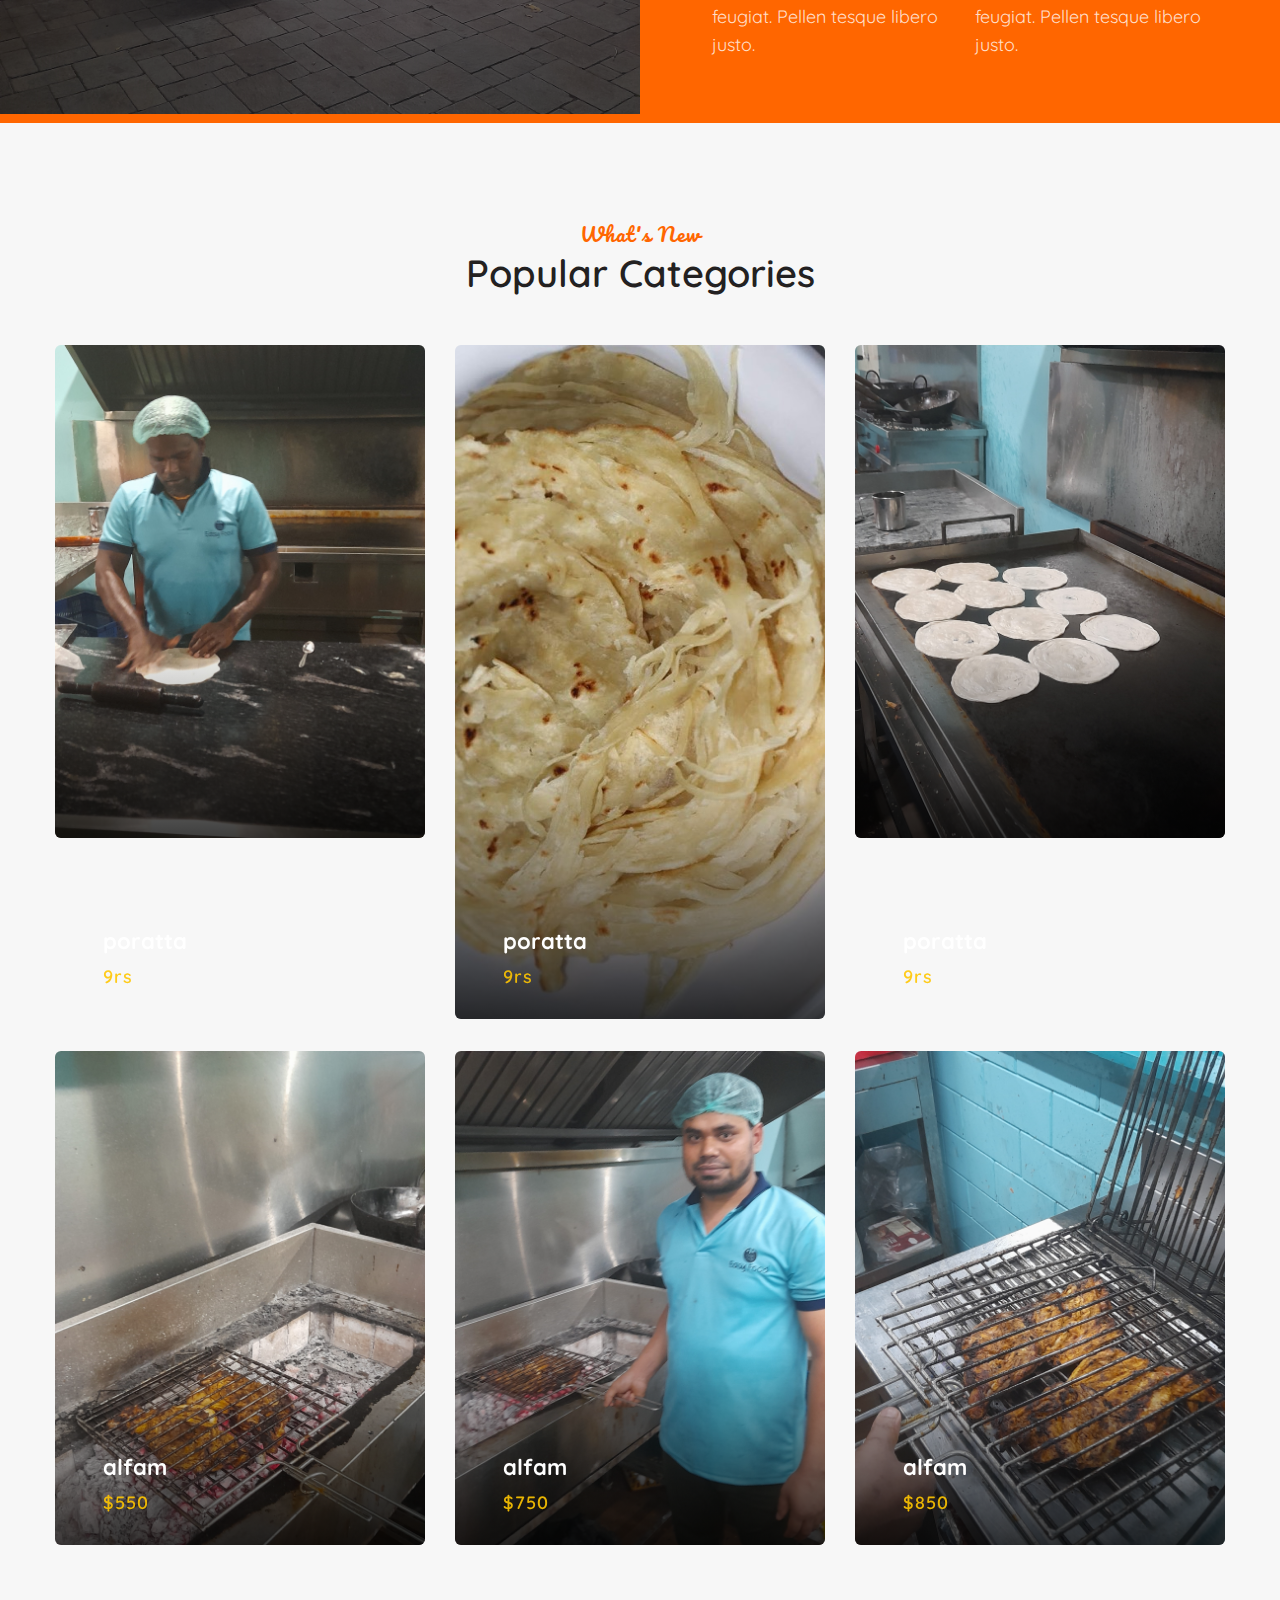
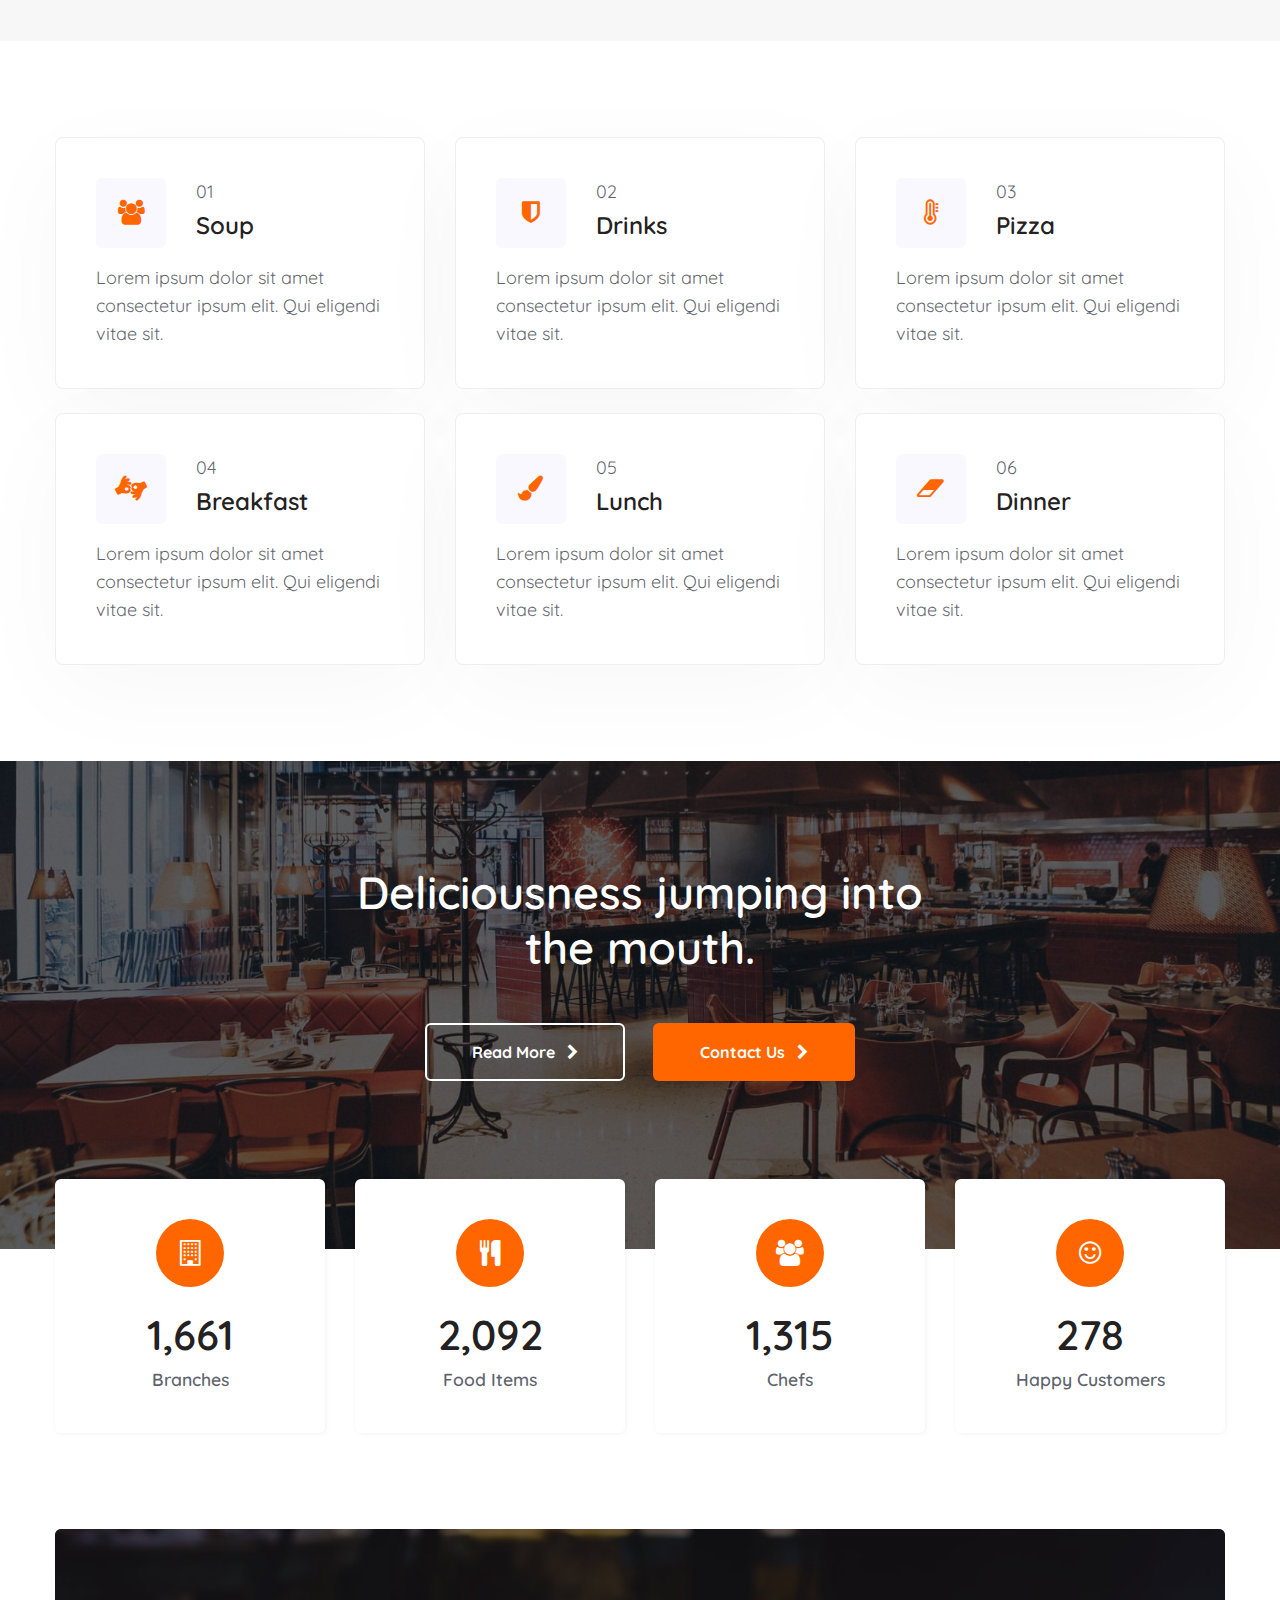
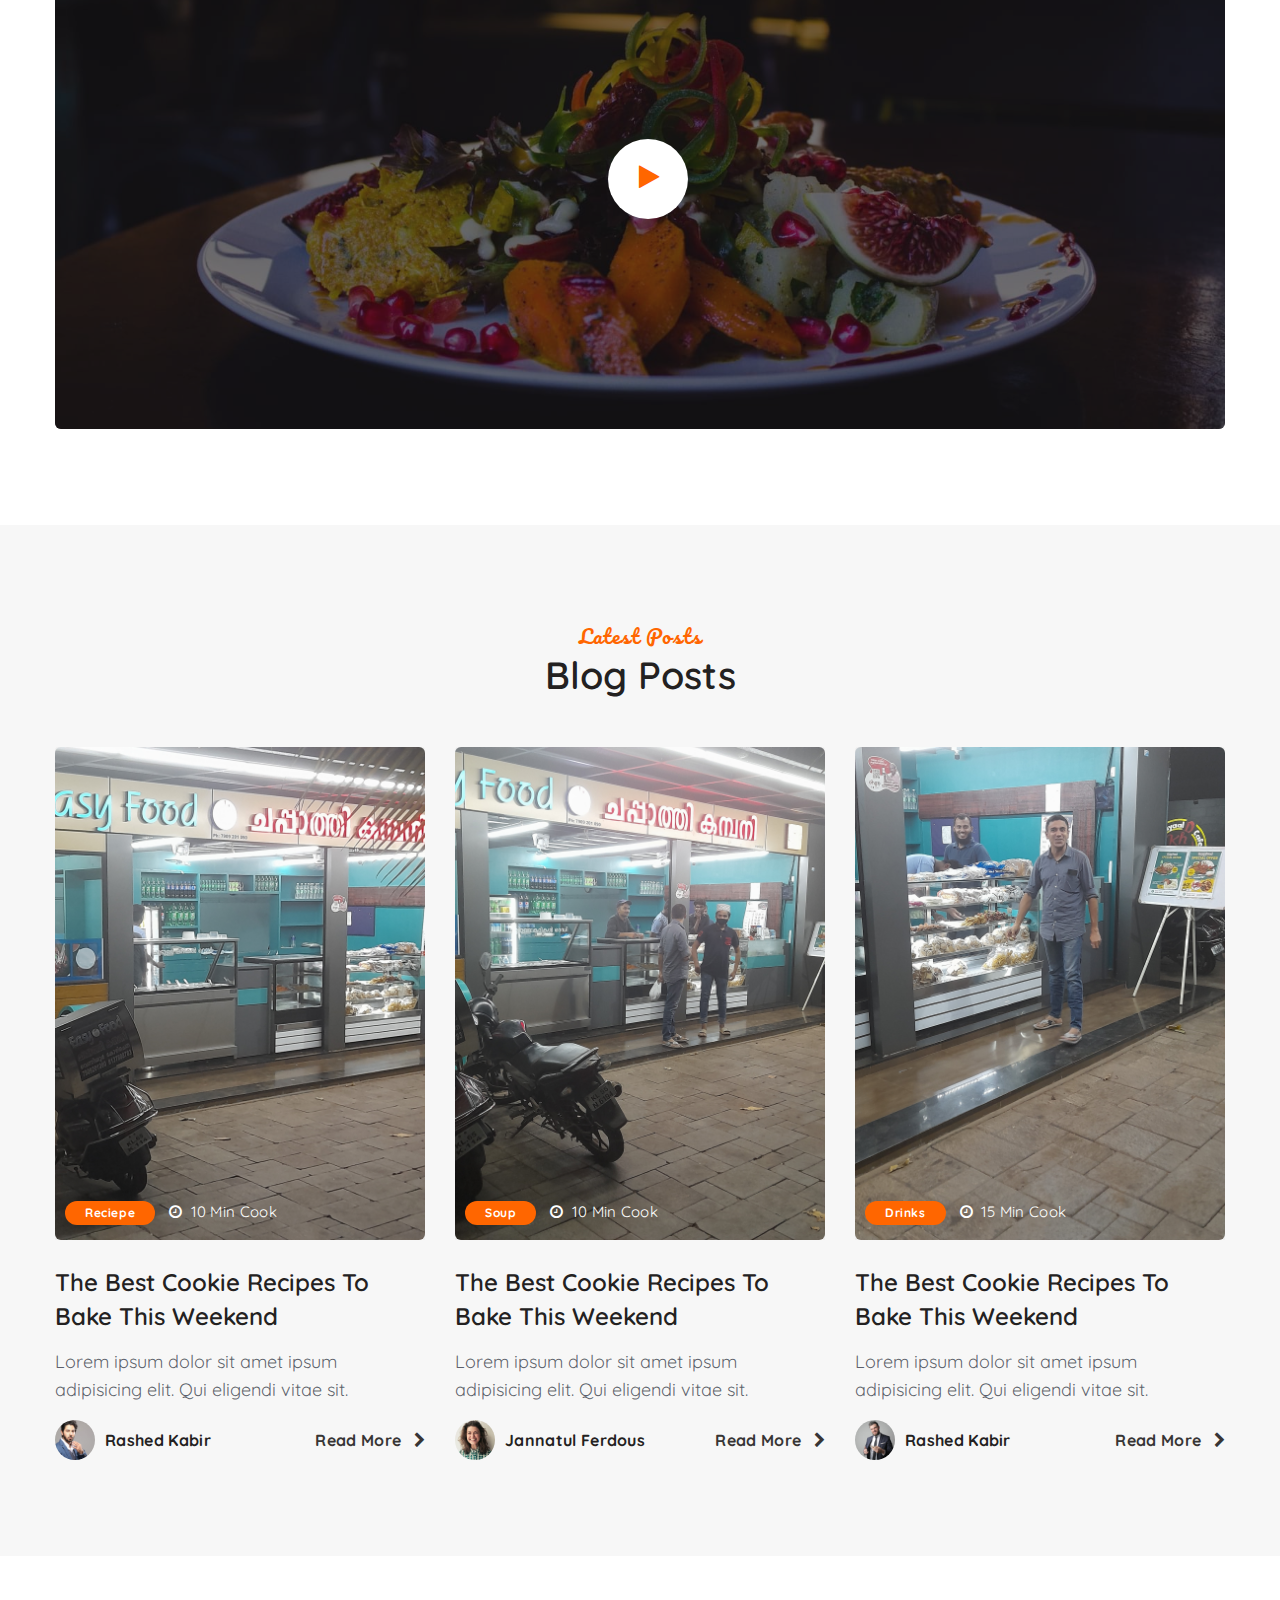
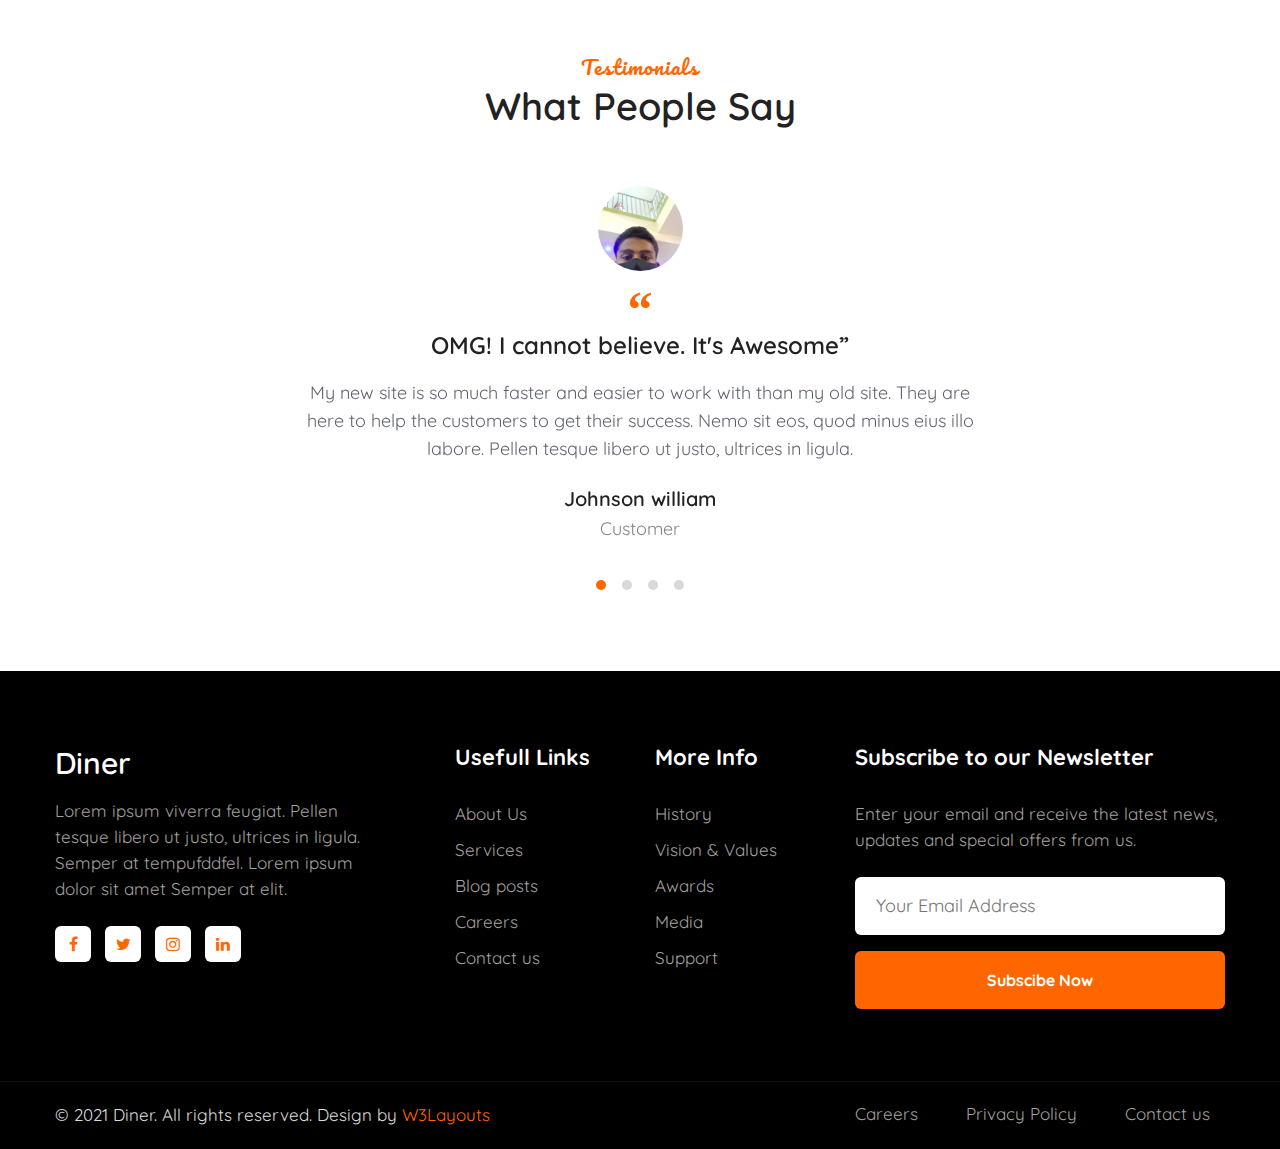
==== commit a02af4eb: "Update index.html" ====
--- a/index.html
+++ b/index.html
@@ -9,7 +9,7 @@
   <!-- Required meta tags -->
   <meta charset="utf-8">
   <meta name="viewport" content="width=device-width, initial-scale=1, shrink-to-fit=no">
-  <title>Diner Restaurants Category Bootstrap Responsive Web Template | Home :: W3Layouts </title>
+  <title>EASY FOOD CHAPPATTI COMBANY | Home :: W3Layouts </title>
   <link href="//fonts.googleapis.com/css2?family=Pacifico&display=swap" rel="stylesheet">
   <link href="//fonts.googleapis.com/css2?family=Quicksand:wght@300;400;500;600;700&display=swap"
     rel="stylesheet">
@@ -817,4 +817,4 @@
 
 </body>
 
-</html>+</html>
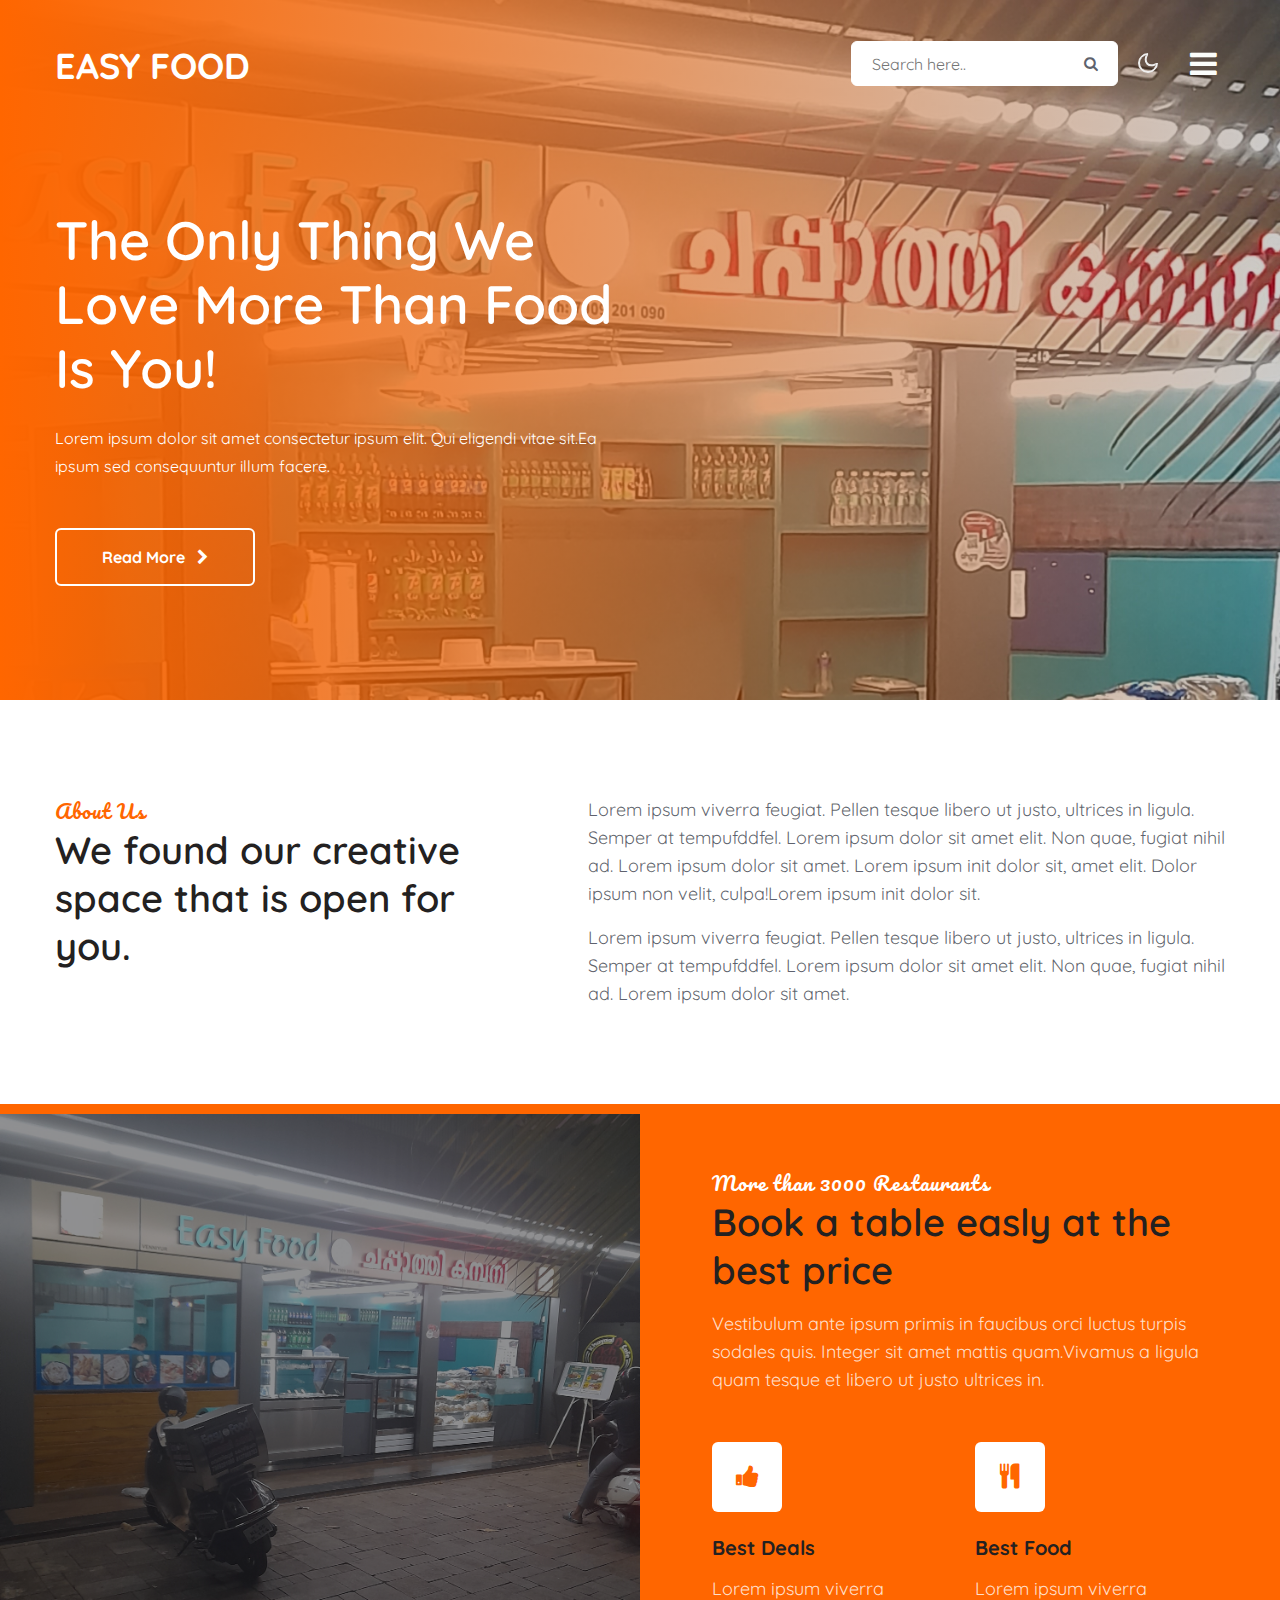
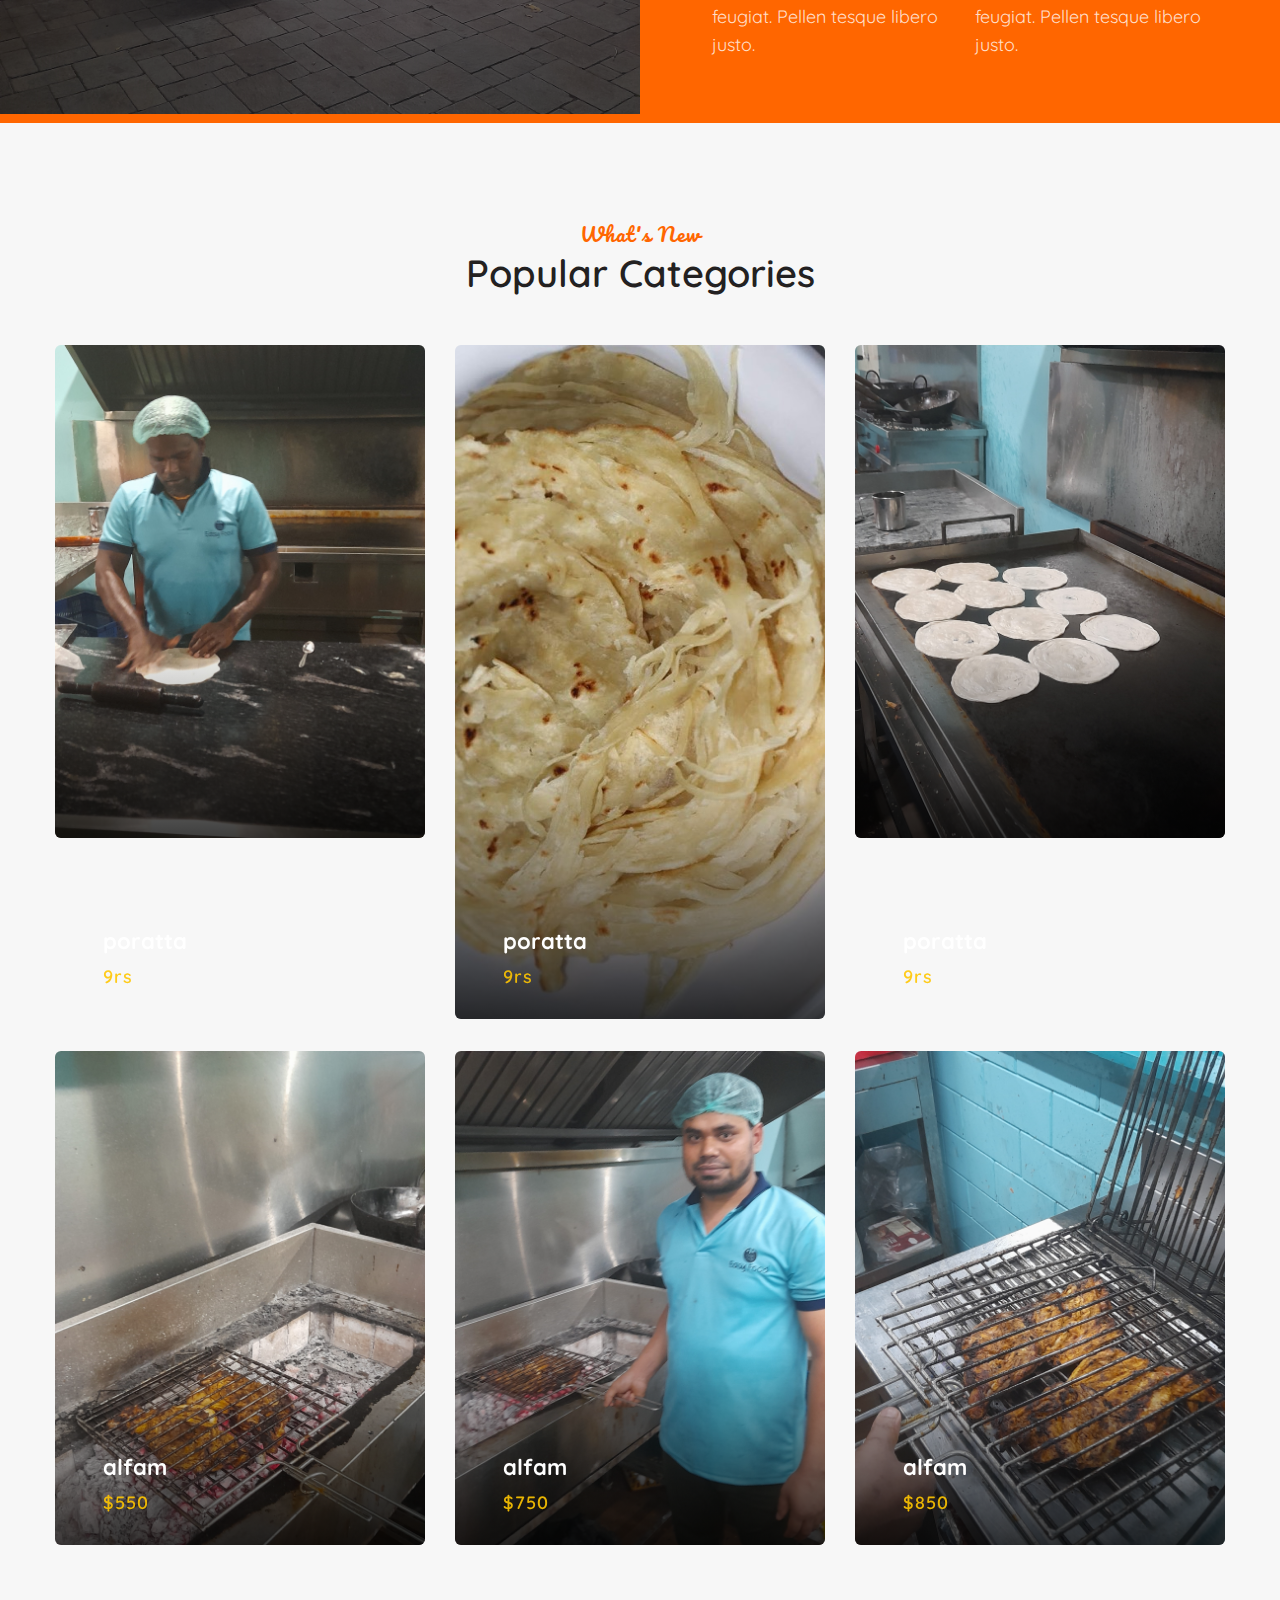
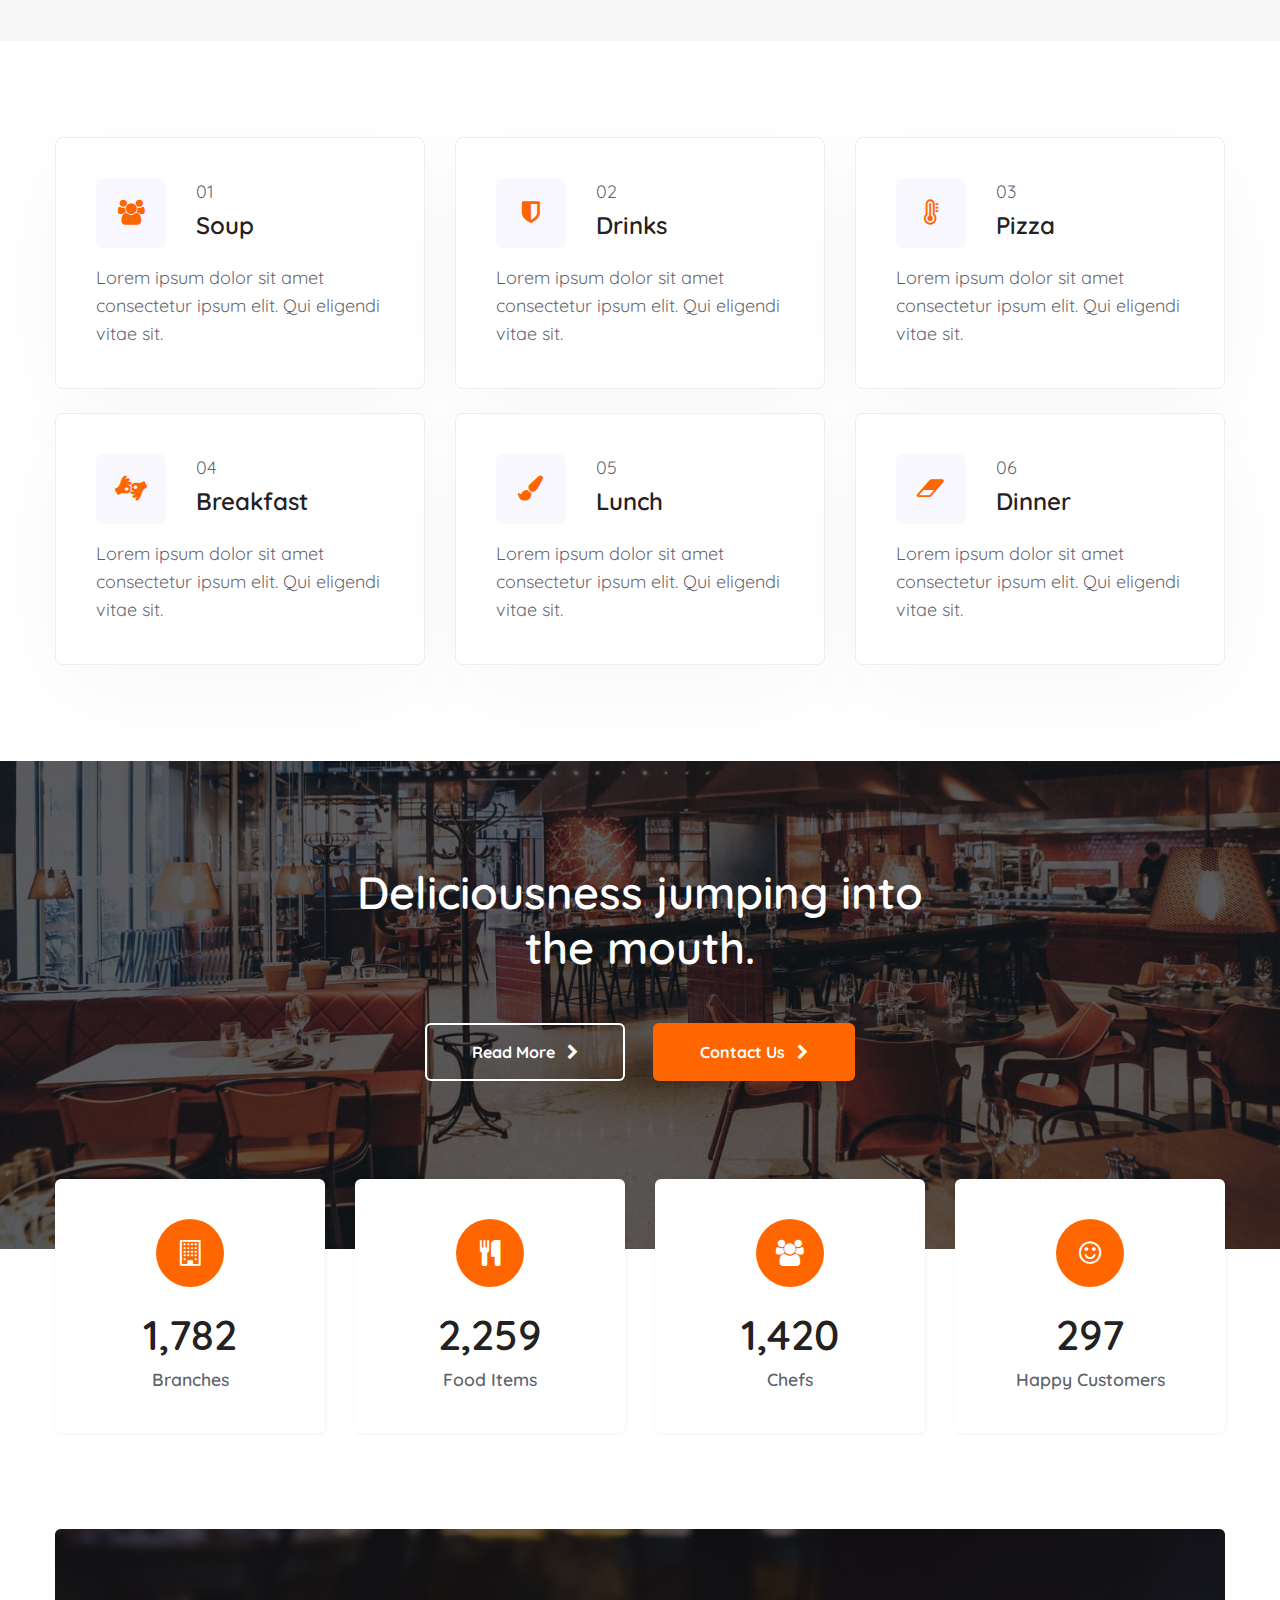
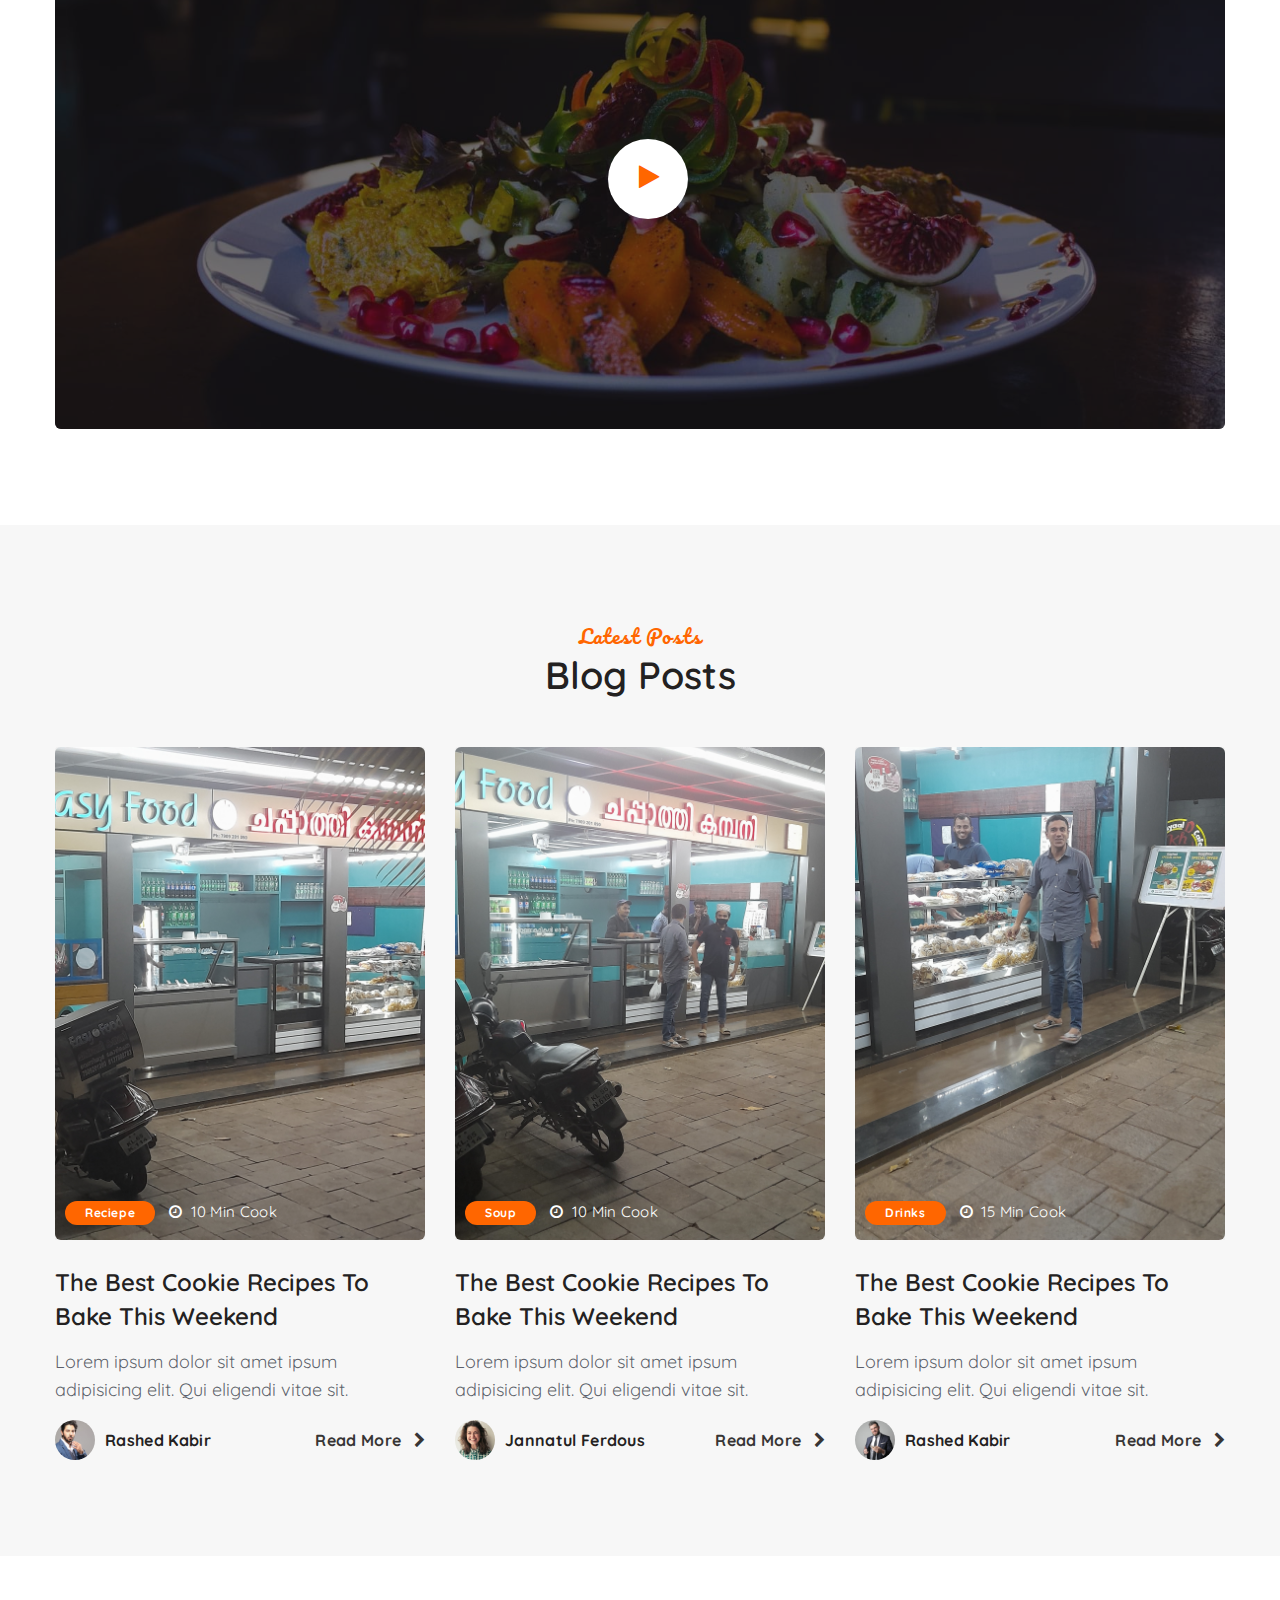
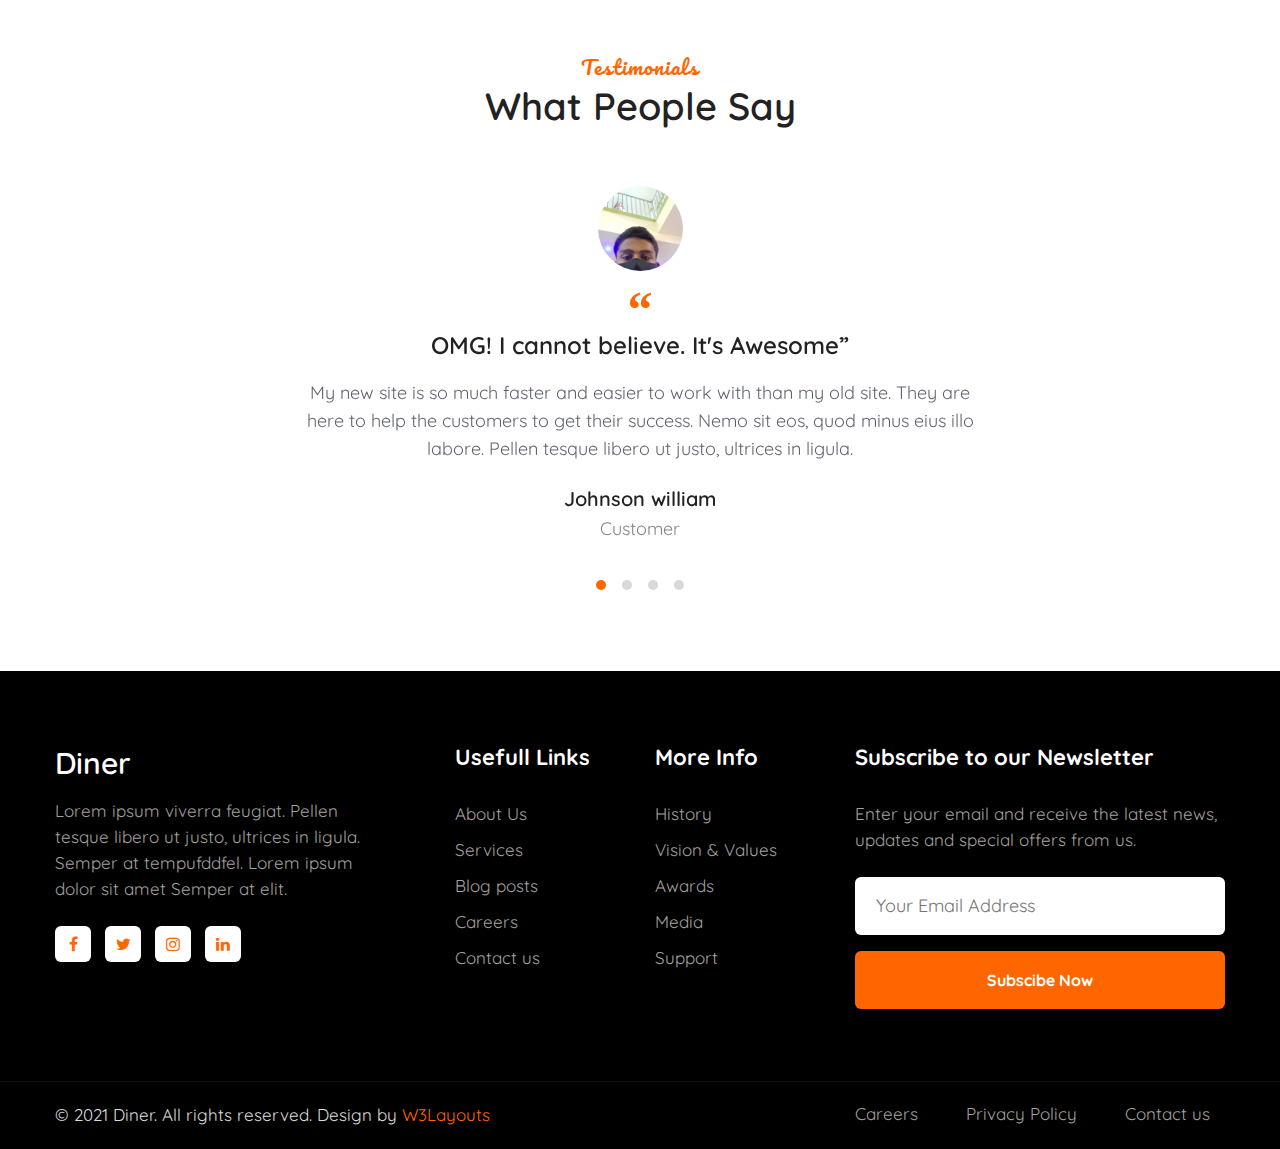
==== commit 2135210a: "Update index.html" ====
--- a/index.html
+++ b/index.html
@@ -9,7 +9,7 @@
   <!-- Required meta tags -->
   <meta charset="utf-8">
   <meta name="viewport" content="width=device-width, initial-scale=1, shrink-to-fit=no">
-  <title>EASY FOOD CHAPPATTI COMBANY | Home :: W3Layouts </title>
+  <title>EASY FOOD CHAPPATTI COMBANY </title>
   <link href="//fonts.googleapis.com/css2?family=Pacifico&display=swap" rel="stylesheet">
   <link href="//fonts.googleapis.com/css2?family=Quicksand:wght@300;400;500;600;700&display=swap"
     rel="stylesheet">
